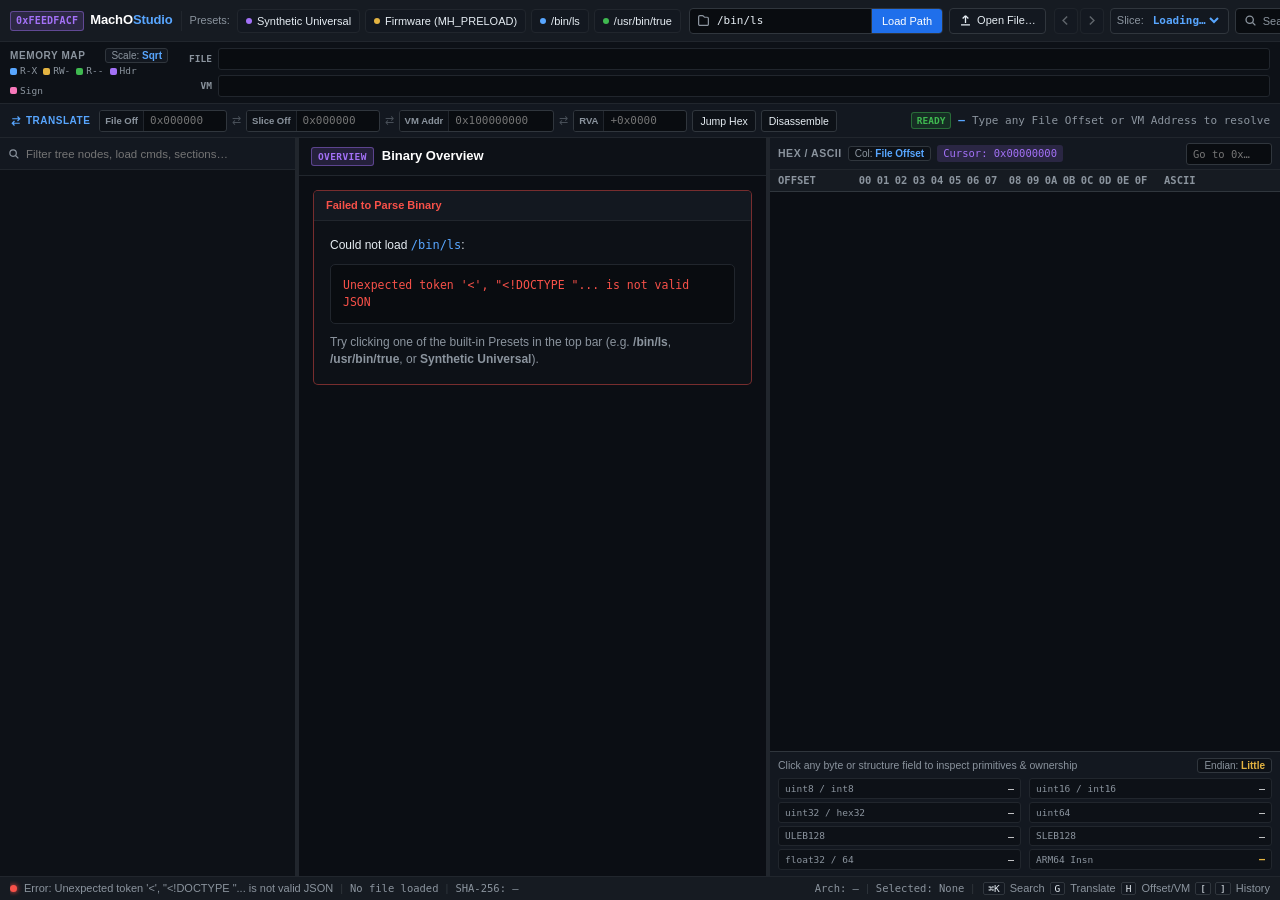
==== static/index.html @ 27b27522 "Initial commit: MachOStudio - Complete Mach-O & Firmware Binary Analysis Suite" ====
<!DOCTYPE html>
<html lang="en" class="dark">
<head>
  <meta charset="UTF-8" />
  <meta name="viewport" content="width=device-width, initial-scale=1.0" />
  <title>MachOStudio — High-Density Mach-O Binary &amp; Firmware Inspector</title>
  <link rel="stylesheet" href="/static/styles.css" />
</head>
<body>
  <!-- Full-window Drag-and-Drop Overlay -->
  <div id="dropzone-overlay" class="dropzone-overlay hidden">
    <div class="dropzone-card">
      <svg class="dropzone-icon" viewBox="0 0 24 24" fill="none" stroke="currentColor" stroke-width="1.75">
        <path d="M21 15v4a2 2 0 0 1-2 2H5a2 2 0 0 1-2-2v-4" />
        <polyline points="17 8 12 3 7 8" />
        <line x1="12" y1="3" x2="12" y2="15" />
      </svg>
      <div class="dropzone-title">Drop Mach-O Binary, Universal Fat Binary, Dylib, or Firmware Image</div>
      <div class="dropzone-subtitle">Supports MH_EXECUTE, MH_DYLIB, MH_BUNDLE, MH_OBJECT, MH_PRELOAD, MH_KEXT_BUNDLE &amp; FAT_MAGIC</div>
    </div>
  </div>

  <!-- Floating Rich Tooltip for Memory Map Ribbon & Bitflags -->
  <div id="global-tooltip" class="global-tooltip hidden" role="tooltip"></div>

  <!-- Global Command Palette & Omni-Search Modal (Cmd+K / /) -->
  <div id="cmdk-modal" class="cmdk-backdrop hidden" role="dialog" aria-modal="true" aria-label="Global Omni-Search">
    <div class="cmdk-dialog">
      <div class="cmdk-header">
        <svg class="cmdk-search-icon" viewBox="0 0 20 20" fill="none" stroke="currentColor" stroke-width="1.8">
          <circle cx="8.5" cy="8.5" r="5.5" />
          <line x1="13" y1="13" x2="18" y2="18" />
        </svg>
        <input
          id="cmdk-input"
          type="text"
          class="cmdk-input"
          placeholder="Search @symbols, &quot;strings, #load_commands, or hex bytes (e.g. cf fa ed fe / 0x100003f60)..."
          autocomplete="off"
          spellcheck="false"
        />
        <span class="kbd-badge">ESC</span>
      </div>
      <div class="cmdk-scopes" id="cmdk-scopes">
        <button class="cmdk-scope-btn active" data-scope="all">All</button>
        <button class="cmdk-scope-btn" data-scope="symbols"><span class="scope-prefix">@</span>Symbols</button>
        <button class="cmdk-scope-btn" data-scope="strings"><span class="scope-prefix">"</span>Strings</button>
        <button class="cmdk-scope-btn" data-scope="structures"><span class="scope-prefix">#</span>Structures &amp; Sections</button>
        <button class="cmdk-scope-btn" data-scope="hex"><span class="scope-prefix">0x</span>Hex Bytes / Address</button>
      </div>
      <div id="cmdk-results" class="cmdk-results">
        <div class="cmdk-empty">Type to search across symbols, strings, load commands, or raw hex bytes...</div>
      </div>
      <div class="cmdk-footer">
        <span><kbd>↑</kbd><kbd>↓</kbd> Navigate</span>
        <span><kbd>↵</kbd> Jump to Target</span>
        <span>Prefix <kbd>@</kbd> Symbol <kbd>"</kbd> String <kbd>#</kbd> Struct <kbd>0x</kbd> Addr/Hex</span>
      </div>
    </div>
  </div>

  <!-- Main Full-Viewport Application Shell -->
  <div class="app-shell">
    <!-- 1. TOP GLOBAL TOOLBAR (42px) -->
    <header class="top-toolbar">
      <div class="brand-cluster">
        <div class="brand-logo" title="MachOStudio Reverse Engineering Suite">
          <span class="brand-hex">0xFEEDFACF</span>
          <span class="brand-name">MachO<span class="brand-accent">Studio</span></span>
        </div>

        <div class="toolbar-divider"></div>

        <!-- Built-In One-Click Presets -->
        <div class="presets-group" id="presets-bar" aria-label="Built-in Sample Binaries">
          <span class="toolbar-label">Presets:</span>
          <!-- Populated dynamically from /api/presets with immediate fallback pills -->
          <button class="preset-pill" data-preset-path="fixtures/synthetic_universal" title="Multi-arch test binary with custom segments, C++/ObjC symbols, chained fixups &amp; entitlements">
            <span class="preset-dot dot-purple"></span>Synthetic Universal
          </button>
          <button class="preset-pill" data-preset-path="fixtures/synthetic_firmware.preload" title="Standalone ARM64 MH_PRELOAD firmware image with LC_UNIXTHREAD &amp; RWX segment">
            <span class="preset-dot dot-amber"></span>Firmware (MH_PRELOAD)
          </button>
          <button class="preset-pill" data-preset-path="/bin/ls" title="macOS Universal system utility (arm64e PAC + x86_64)">
            <span class="preset-dot dot-cyan"></span>/bin/ls
          </button>
          <button class="preset-pill" data-preset-path="/usr/bin/true" title="Minimal macOS Universal Mach-O executable">
            <span class="preset-dot dot-emerald"></span>/usr/bin/true
          </button>
        </div>
      </div>

      <!-- Center Path Input & File Upload -->
      <div class="file-loader-cluster">
        <form id="path-load-form" class="path-input-group" autocomplete="off">
          <svg class="input-icon" viewBox="0 0 16 16" fill="none" stroke="currentColor" stroke-width="1.5">
            <path d="M2 3.5A1.5 1.5 0 0 1 3.5 2h3.172a1.5 1.5 0 0 1 1.06.44l1.122 1.12A1.5 1.5 0 0 0 9.914 4H12.5A1.5 1.5 0 0 1 14 5.5v7a1.5 1.5 0 0 1-1.5 1.5h-9A1.5 1.5 0 0 1 2 12.5v-9Z" />
          </svg>
          <input
            id="path-input"
            type="text"
            class="path-input"
            placeholder="Local macOS path (e.g. /bin/ls, /usr/lib/dyld)..."
            value="/bin/ls"
            spellcheck="false"
          />
          <button type="submit" class="btn-toolbar btn-primary" title="Parse file path on disk">Load Path</button>
        </form>

        <label class="btn-toolbar btn-upload" title="Upload or drag-and-drop any local Mach-O file">
          <svg class="btn-icon" viewBox="0 0 16 16" fill="none" stroke="currentColor" stroke-width="1.6">
            <path d="M8 11V2m0 0L4.5 5.5M8 2l3.5 3.5M2.5 13.5h11" />
          </svg>
          <span>Open File…</span>
          <input id="file-upload-input" type="file" class="sr-only" />
        </label>
      </div>

      <!-- Right Controls: Architecture Slice Switcher, History, Search, Layout Toggle -->
      <div class="toolbar-right-cluster">
        <!-- Navigation Back / Forward -->
        <div class="nav-history-group">
          <button id="btn-nav-back" class="btn-icon-only" title="Navigate Back ( [ )" disabled>
            <svg viewBox="0 0 16 16" fill="none" stroke="currentColor" stroke-width="1.75"><polyline points="10 3 5 8 10 13"/></svg>
          </button>
          <button id="btn-nav-fwd" class="btn-icon-only" title="Navigate Forward ( ] )" disabled>
            <svg viewBox="0 0 16 16" fill="none" stroke="currentColor" stroke-width="1.75"><polyline points="6 3 11 8 6 13"/></svg>
          </button>
        </div>

        <!-- Architecture Slice Switcher -->
        <div class="slice-switcher-wrap" title="Active Architecture Slice (Fat/Universal Binary)">
          <span class="slice-label">Slice:</span>
          <select id="slice-select" class="slice-select" aria-label="Architecture Slice">
            <option value="0">Loading…</option>
          </select>
        </div>

        <!-- Global Search Trigger (Cmd+K) -->
        <button id="btn-open-cmdk" class="btn-cmdk" title="Global Omni-Search (Cmd+K or /)">
          <svg class="btn-icon" viewBox="0 0 16 16" fill="none" stroke="currentColor" stroke-width="1.6">
            <circle cx="7" cy="7" r="4.5" />
            <line x1="10.5" y1="10.5" x2="14" y2="14" />
          </svg>
          <span>Search…</span>
          <kbd class="kbd-badge">⌘K</kbd>
        </button>

        <!-- Hex Dock Split Toggle (Right Split vs Bottom Split) -->
        <button id="btn-toggle-dock" class="btn-toolbar" title="Toggle Hex Pane Dock Position (Right Split vs Bottom Split)">
          <svg id="dock-icon" class="btn-icon" viewBox="0 0 16 16" fill="none" stroke="currentColor" stroke-width="1.5">
            <rect x="1.5" y="2.5" width="13" height="11" rx="1.5" />
            <line x1="9.5" y1="2.5" x2="9.5" y2="13.5" />
          </svg>
          <span id="dock-label">Right Hex</span>
        </button>
      </div>
    </header>

    <!-- 2. DUAL VISUAL MEMORY MAP BAR (64px) -->
    <section class="memory-map-bar" aria-label="Visual Memory Map Ribbon">
      <div class="memmap-controls">
        <div class="memmap-title-row">
          <span class="memmap-heading">MEMORY MAP</span>
          <button id="btn-memmap-scale" class="scale-toggle-btn" title="Toggle between Sqrt Compressed Scale (shows __PAGEZERO without crushing segments) and Linear Scale">
            Scale: <strong id="memmap-scale-label">Sqrt</strong>
          </button>
        </div>
        <div class="memmap-legend">
          <span class="legend-item"><i class="legend-swatch swatch-rx"></i>R-X</span>
          <span class="legend-item"><i class="legend-swatch swatch-rw"></i>RW-</span>
          <span class="legend-item"><i class="legend-swatch swatch-ro"></i>R--</span>
          <span class="legend-item"><i class="legend-swatch swatch-hdr"></i>Hdr</span>
          <span class="legend-item"><i class="legend-swatch swatch-cs"></i>Sign</span>
        </div>
      </div>

      <div class="memmap-tracks-container" id="memmap-tracks-container">
        <!-- Track 1: Physical File Offset Layout -->
        <div class="memmap-track-row">
          <div class="memmap-track-label" title="Physical File Layout on Disk (0x0 .. file_size)">FILE</div>
          <div class="memmap-track" id="memmap-file-track"></div>
        </div>
        <!-- Track 2: Virtual Memory Address Layout -->
        <div class="memmap-track-row">
          <div class="memmap-track-label" title="Mapped Virtual Address Space (vmaddr .. vmaddr+vmsize)">VM</div>
          <div class="memmap-track" id="memmap-vm-track"></div>
        </div>
        <!-- Synchronized Playhead Cursor Marker -->
        <div id="memmap-playhead-file" class="memmap-playhead hidden"></div>
        <div id="memmap-playhead-vm" class="memmap-playhead hidden"></div>
      </div>
    </section>

    <!-- 3. REAL-TIME ADDRESS / OFFSET CONVERTER & BREADCRUMB BAR (34px) -->
    <section class="converter-bar" aria-label="Real-Time Address &amp; Offset Converter">
      <div class="converter-inputs-cluster">
        <span class="converter-title" title="Bidirectional O(log N) Interval Translator (Hotkey: G)">
          <svg class="converter-icon" viewBox="0 0 16 16" fill="none" stroke="currentColor" stroke-width="1.6">
            <path d="M3 5h10M10 2l3 3-3 3M13 11H3m3-3-3 3 3 3" />
          </svg>
          TRANSLATE
        </span>

        <label class="conv-field">
          <span class="conv-tag">File Off</span>
          <input id="conv-abs-input" type="text" class="conv-input" placeholder="0x000000" spellcheck="false" />
        </label>

        <span class="conv-arrow">⇄</span>

        <label class="conv-field">
          <span class="conv-tag">Slice Off</span>
          <input id="conv-slice-input" type="text" class="conv-input" placeholder="0x000000" spellcheck="false" />
        </label>

        <span class="conv-arrow">⇄</span>

        <label class="conv-field">
          <span class="conv-tag">VM Addr</span>
          <input id="conv-vm-input" type="text" class="conv-input conv-input-wide" placeholder="0x100000000" spellcheck="false" />
        </label>

        <span class="conv-arrow">⇄</span>

        <label class="conv-field">
          <span class="conv-tag">RVA</span>
          <input id="conv-rva-input" type="text" class="conv-input" placeholder="+0x0000" spellcheck="false" readonly />
        </label>

        <button id="btn-conv-jump-hex" class="btn-conv-action" title="Center Hex View on this Offset">Jump Hex</button>
        <button id="btn-conv-disasm" class="btn-conv-action" title="Disassemble at this VM Address">Disassemble</button>
      </div>

      <!-- Resolved Context Pill (Segment, Section, Nearest Symbol) -->
      <div class="converter-resolution" id="converter-resolution">
        <span class="res-status-badge status-mapped" id="conv-status-badge">READY</span>
        <span class="res-segment" id="conv-seg-pill">—</span>
        <span class="res-symbol" id="conv-sym-pill">Type any File Offset or VM Address to resolve</span>
      </div>
    </section>

    <!-- 4. MAIN 3-PANE WORKSPACE (Sidebar + Center Inspector + Docked Hex/ASCII Pane) -->
    <main id="workspace-main" class="workspace-main dock-right">
      <!-- 4A. LEFT SIDEBAR: HIERARCHICAL TREE NAVIGATOR -->
      <aside id="left-sidebar" class="left-sidebar">
        <div class="sidebar-search-bar">
          <svg class="sidebar-filter-icon" viewBox="0 0 16 16" fill="none" stroke="currentColor" stroke-width="1.6">
            <circle cx="6.8" cy="6.8" r="4.3" />
            <line x1="10" y1="10" x2="13.8" y2="13.8" />
          </svg>
          <input
            id="tree-filter-input"
            type="text"
            class="tree-filter-input"
            placeholder="Filter tree nodes, load cmds, sections…"
            spellcheck="false"
          />
          <button id="btn-tree-clear" class="tree-clear-btn hidden" title="Clear filter">×</button>
        </div>

        <div id="structure-tree" class="structure-tree" role="tree" aria-label="Mach-O Binary Structure Tree">
          <!-- Populated dynamically by app.js -->
        </div>
      </aside>

      <!-- Draggable Resizer 1 (Sidebar <-> Center Inspector) -->
      <div id="resizer-left" class="pane-resizer resizer-vertical" title="Drag to resize Structure Tree"></div>

      <!-- 4B. CENTER CONTEXT-SENSITIVE INSPECTOR PANE -->
      <section id="center-inspector" class="center-inspector" aria-label="Structure &amp; Artifact Inspector">
        <!-- Context Header Bar -->
        <div class="inspector-header">
          <div class="inspector-title-group">
            <span id="inspector-category-badge" class="inspector-badge badge-purple">OVERVIEW</span>
            <h1 id="inspector-title" class="inspector-title">Binary Overview</h1>
            <span id="inspector-subtitle" class="inspector-subtitle"></span>
          </div>

          <div class="inspector-meta-pills" id="inspector-meta-pills">
            <!-- Dynamic offset / VMAddr / size pills + Jump to Hex button -->
          </div>
        </div>

        <!-- Inspector Sub-View Container -->
        <div id="inspector-body" class="inspector-body">
          <!-- Dynamically renders Overview, Structure Field Table, Virtualized Symbols, Strings, Disassembly, Code Signature, Security Audit -->
        </div>
      </section>

      <!-- Draggable Resizer 2 (Center Inspector <-> Hex Pane) -->
      <div id="resizer-hex" class="pane-resizer resizer-vertical" title="Drag to resize Hex &amp; ASCII Pane"></div>

      <!-- 4C. SYNCHRONIZED VIRTUALIZED HEX & ASCII PANE + LIVE BYTE DECODER -->
      <aside id="hex-pane" class="hex-pane" aria-label="Synchronized Hex &amp; ASCII View">
        <!-- Hex Pane Toolbar -->
        <div class="hex-toolbar">
          <div class="hex-toolbar-left">
            <span class="hex-pane-title">HEX / ASCII</span>
            <button id="btn-hex-addr-mode" class="hex-mode-btn" title="Toggle Offset Column between File Offset and Virtual Memory Address (Hotkey: H)">
              Col: <strong id="hex-addr-mode-label">File Offset</strong>
            </button>
            <span id="hex-selection-pill" class="hex-selection-pill">Cursor: 0x00000000</span>
          </div>

          <div class="hex-toolbar-right">
            <form id="hex-goto-form" class="hex-goto-form">
              <input
                id="hex-goto-input"
                type="text"
                class="hex-goto-input"
                placeholder="Go to 0x…"
                spellcheck="false"
              />
            </form>
          </div>
        </div>

        <!-- Sticky Column Header for 16-Byte Grid -->
        <div class="hex-grid-header">
          <span class="hex-col-offset" id="hex-col-offset-title">OFFSET</span>
          <span class="hex-col-bytes">
            <span>00</span><span>01</span><span>02</span><span>03</span><span>04</span><span>05</span><span>06</span><span>07</span>
            <span class="byte-gap">08</span><span>09</span><span>0A</span><span>0B</span><span>0C</span><span>0D</span><span>0E</span><span>0F</span>
          </span>
          <span class="hex-col-ascii">ASCII</span>
        </div>

        <!-- Virtualized Scroll Viewport -->
        <div id="hex-viewport" class="hex-viewport" tabindex="0">
          <div id="hex-phantom" class="hex-phantom"></div>
          <div id="hex-rows-container" class="hex-rows-container"></div>
        </div>

        <!-- Live Byte Inspector / Data Decoder Footer Card -->
        <div class="byte-decoder-card" id="byte-decoder-card">
          <div class="decoder-header">
            <div class="decoder-breadcrumbs" id="decoder-breadcrumbs">
              <span class="crumb-empty">Click any byte or structure field to inspect primitives &amp; ownership</span>
            </div>
            <button id="btn-decoder-endian" class="endian-toggle-btn" title="Toggle Little-Endian / Big-Endian Data Decoding">
              Endian: <strong id="decoder-endian-label">Little</strong>
            </button>
          </div>

          <div class="decoder-grid" id="decoder-grid">
            <div class="dec-cell"><span class="dec-k">uint8 / int8</span><span class="dec-v" id="dec-u8">—</span></div>
            <div class="dec-cell"><span class="dec-k">uint16 / int16</span><span class="dec-v" id="dec-u16">—</span></div>
            <div class="dec-cell"><span class="dec-k">uint32 / hex32</span><span class="dec-v" id="dec-u32">—</span></div>
            <div class="dec-cell"><span class="dec-k">uint64</span><span class="dec-v" id="dec-u64">—</span></div>
            <div class="dec-cell"><span class="dec-k">ULEB128</span><span class="dec-v" id="dec-uleb">—</span></div>
            <div class="dec-cell"><span class="dec-k">SLEB128</span><span class="dec-v" id="dec-sleb">—</span></div>
            <div class="dec-cell"><span class="dec-k">float32 / 64</span><span class="dec-v" id="dec-float">—</span></div>
            <div class="dec-cell"><span class="dec-k">ARM64 Insn</span><span class="dec-v dec-insn" id="dec-insn">—</span></div>
          </div>
        </div>
      </aside>
    </main>

    <!-- 5. BOTTOM STATUS BAR (24px) -->
    <footer class="status-bar">
      <div class="status-left">
        <span class="status-indicator" id="status-dot"></span>
        <span id="status-text">Initializing MachOStudio…</span>
        <span class="status-sep">|</span>
        <span id="status-file" class="status-mono">No file loaded</span>
        <span class="status-sep">|</span>
        <span id="status-hash" class="status-mono" title="SHA-256 Digest">SHA-256: —</span>
      </div>
      <div class="status-right">
        <span id="status-arch" class="status-mono">Arch: —</span>
        <span class="status-sep">|</span>
        <span id="status-span" class="status-mono">Selected: None</span>
        <span class="status-sep">|</span>
        <span class="status-shortcuts"><kbd>⌘K</kbd> Search <kbd>G</kbd> Translate <kbd>H</kbd> Offset/VM <kbd>[</kbd><kbd>]</kbd> History</span>
      </div>
    </footer>
  </div>

  <script src="/static/app.js"></script>
</body>
</html>
---- static/styles.css ----
/* ==========================================================================
   MachOStudio — High-Density Reverse Engineering & Binary Analysis Theme
   Inspired by MachOView, ImHex, Binary Ninja, and Xcode Instruments
   ========================================================================== */

:root {
  /* Core Surfaces */
  --bg-canvas: #0b0e14;
  --bg-panel: #0d1117;
  --bg-elevated: #131820;
  --bg-header: #161b22;
  --bg-hover: #1c2430;
  --bg-selected: #1f324d;
  --bg-input: #090c10;

  /* Borders & Dividers */
  --border-subtle: #21262d;
  --border-default: #30363d;
  --border-focus: #388bfd;

  /* Typography Colors */
  --text-primary: #e6edf3;
  --text-secondary: #8b949e;
  --text-muted: #484f58;
  --text-bright: #ffffff;

  /* Semantic Permission & Artifact Colors */
  --rx-fg: #58a6ff;
  --rx-bg: rgba(56, 139, 253, 0.16);
  --rx-border: rgba(88, 166, 255, 0.45);

  --rw-fg: #e3b341;
  --rw-bg: rgba(210, 153, 34, 0.16);
  --rw-border: rgba(227, 179, 65, 0.45);

  --ro-fg: #3fb950;
  --ro-bg: rgba(46, 160, 67, 0.16);
  --ro-border: rgba(63, 185, 80, 0.45);

  --hdr-fg: #a371f7;
  --hdr-bg: rgba(163, 113, 247, 0.16);
  --hdr-border: rgba(163, 113, 247, 0.45);

  --cs-fg: #f778ba;
  --cs-bg: rgba(247, 120, 186, 0.16);
  --cs-border: rgba(247, 120, 186, 0.45);

  --danger-fg: #f85149;
  --danger-bg: rgba(248, 81, 73, 0.16);
  --danger-border: rgba(248, 81, 73, 0.45);

  --pagezero-bg: repeating-linear-gradient(
    -45deg,
    rgba(72, 79, 88, 0.18),
    rgba(72, 79, 88, 0.18) 5px,
    rgba(22, 27, 34, 0.35) 5px,
    rgba(22, 27, 34, 0.35) 10px
  );

  /* Fonts */
  --font-sans: -apple-system, BlinkMacSystemFont, "SF Pro Text", "Inter", "Segoe UI", Roboto, sans-serif;
  --font-mono: "SF Mono", "JetBrains Mono", "Fira Code", "Menlo", "Monaco", "Consolas", monospace;

  /* Layout Dimensions */
  --sidebar-width: 295px;
  --hex-pane-width: 510px;
  --hex-pane-height: 290px;
}

* {
  box-sizing: border-box;
  margin: 0;
  padding: 0;
}

html,
body {
  width: 100vw;
  height: 100vh;
  overflow: hidden;
  background-color: var(--bg-canvas);
  color: var(--text-primary);
  font-family: var(--font-sans);
  font-size: 12px;
  line-height: 1.4;
  -webkit-font-smoothing: antialiased;
  user-select: none;
}

/* Allow text selection inside tables, code, and inputs */
input,
textarea,
code,
pre,
.selectable,
.struct-table td,
.virt-row,
.hex-rows-container,
.disasm-table td {
  user-select: text;
}

.hidden {
  display: none !important;
}

.sr-only {
  position: absolute;
  width: 1px;
  height: 1px;
  padding: 0;
  margin: -1px;
  overflow: hidden;
  clip: rect(0, 0, 0, 0);
  border: 0;
}

/* Custom Crisp Scrollbars */
::-webkit-scrollbar {
  width: 8px;
  height: 8px;
}
::-webkit-scrollbar-track {
  background: var(--bg-canvas);
}
::-webkit-scrollbar-thumb {
  background: #28303b;
  border-radius: 4px;
  border: 1px solid var(--bg-canvas);
}
::-webkit-scrollbar-thumb:hover {
  background: #3b4656;
}

/* ==========================================================================
   Main Full-Viewport App Shell
   ========================================================================== */
.app-shell {
  display: flex;
  flex-direction: column;
  width: 100vw;
  height: 100vh;
  overflow: hidden;
}

/* ==========================================================================
   1. Top Global Toolbar (42px)
   ========================================================================== */
.top-toolbar {
  height: 42px;
  min-height: 42px;
  background: var(--bg-header);
  border-bottom: 1px solid var(--border-subtle);
  display: flex;
  align-items: center;
  justify-content: space-between;
  padding: 0 10px;
  gap: 8px;
}

.brand-cluster {
  display: flex;
  align-items: center;
  gap: 8px;
  flex-shrink: 0;
}

.brand-logo {
  display: flex;
  align-items: center;
  gap: 6px;
}

.brand-hex {
  font-family: var(--font-mono);
  font-size: 10px;
  font-weight: 700;
  padding: 2px 5px;
  border-radius: 3px;
  background: var(--hdr-bg);
  color: var(--hdr-fg);
  border: 1px solid var(--hdr-border);
  letter-spacing: 0.02em;
}

.brand-name {
  font-size: 13px;
  font-weight: 700;
  letter-spacing: -0.01em;
  color: var(--text-bright);
}

.brand-accent {
  color: var(--rx-fg);
}

.toolbar-divider {
  width: 1px;
  height: 20px;
  background: var(--border-subtle);
}

.presets-group {
  display: flex;
  align-items: center;
  gap: 5px;
}

.toolbar-label {
  font-size: 11px;
  color: var(--text-secondary);
  font-weight: 500;
  margin-right: 2px;
}

.preset-pill {
  display: inline-flex;
  align-items: center;
  gap: 5px;
  height: 24px;
  padding: 0 8px;
  border-radius: 4px;
  background: var(--bg-elevated);
  border: 1px solid var(--border-subtle);
  color: var(--text-primary);
  font-family: var(--font-sans);
  font-size: 11px;
  font-weight: 500;
  cursor: pointer;
  transition: all 0.12s ease;
  white-space: nowrap;
}

.preset-pill:hover {
  background: var(--bg-hover);
  border-color: var(--border-default);
}

.preset-pill.active {
  background: var(--bg-selected);
  border-color: var(--border-focus);
  color: var(--text-bright);
}

.preset-dot {
  width: 6px;
  height: 6px;
  border-radius: 50%;
}
.dot-purple { background: var(--hdr-fg); }
.dot-amber  { background: var(--rw-fg); }
.dot-cyan   { background: var(--rx-fg); }
.dot-emerald{ background: var(--ro-fg); }

/* Center File Loader Cluster */
.file-loader-cluster {
  display: flex;
  align-items: center;
  gap: 6px;
  flex: 1;
  max-width: 440px;
}

.path-input-group {
  display: flex;
  align-items: center;
  flex: 1;
  height: 26px;
  background: var(--bg-input);
  border: 1px solid var(--border-default);
  border-radius: 4px;
  padding-left: 7px;
  overflow: hidden;
}

.path-input-group:focus-within {
  border-color: var(--border-focus);
  box-shadow: 0 0 0 1px rgba(56, 139, 253, 0.25);
}

.input-icon {
  width: 13px;
  height: 13px;
  color: var(--text-secondary);
  flex-shrink: 0;
}

.path-input {
  flex: 1;
  background: transparent;
  border: none;
  outline: none;
  color: var(--text-primary);
  font-family: var(--font-mono);
  font-size: 11px;
  padding: 0 7px;
  min-width: 100px;
}

.btn-toolbar {
  display: inline-flex;
  align-items: center;
  gap: 5px;
  height: 26px;
  padding: 0 9px;
  background: var(--bg-elevated);
  border: 1px solid var(--border-default);
  border-radius: 4px;
  color: var(--text-primary);
  font-size: 11px;
  font-weight: 500;
  cursor: pointer;
  white-space: nowrap;
  transition: background 0.12s, border-color 0.12s;
}

.btn-toolbar:hover {
  background: var(--bg-hover);
  border-color: #485260;
}

.btn-primary {
  background: #1f6feb;
  border: none;
  border-left: 1px solid var(--border-default);
  border-radius: 0;
  color: #ffffff;
  height: 100%;
  padding: 0 10px;
}

.btn-primary:hover {
  background: #388bfd;
}

.btn-icon {
  width: 13px;
  height: 13px;
}

/* Right Cluster */
.toolbar-right-cluster {
  display: flex;
  align-items: center;
  gap: 6px;
  flex-shrink: 0;
}

.nav-history-group {
  display: flex;
  align-items: center;
  gap: 2px;
}

.btn-icon-only {
  width: 24px;
  height: 26px;
  display: inline-flex;
  align-items: center;
  justify-content: center;
  background: var(--bg-elevated);
  border: 1px solid var(--border-default);
  border-radius: 4px;
  color: var(--text-primary);
  cursor: pointer;
}
.btn-icon-only svg {
  width: 13px;
  height: 13px;
}
.btn-icon-only:disabled {
  opacity: 0.35;
  cursor: default;
}
.btn-icon-only:not(:disabled):hover {
  background: var(--bg-hover);
}

.slice-switcher-wrap {
  display: flex;
  align-items: center;
  gap: 5px;
  background: var(--bg-elevated);
  border: 1px solid var(--border-default);
  border-radius: 4px;
  height: 26px;
  padding: 0 6px;
}

.slice-label {
  font-size: 11px;
  color: var(--text-secondary);
}

.slice-select {
  background: transparent;
  border: none;
  outline: none;
  color: var(--rx-fg);
  font-family: var(--font-mono);
  font-size: 11px;
  font-weight: 600;
  cursor: pointer;
}
.slice-select option {
  background: var(--bg-elevated);
  color: var(--text-primary);
}

.btn-cmdk {
  display: inline-flex;
  align-items: center;
  gap: 6px;
  height: 26px;
  padding: 0 8px;
  background: var(--bg-input);
  border: 1px solid var(--border-default);
  border-radius: 4px;
  color: var(--text-secondary);
  font-size: 11px;
  cursor: pointer;
}
.btn-cmdk:hover {
  border-color: var(--border-focus);
  color: var(--text-primary);
}

.kbd-badge {
  font-family: var(--font-mono);
  font-size: 10px;
  padding: 1px 4px;
  background: var(--bg-elevated);
  border: 1px solid var(--border-default);
  border-radius: 3px;
  color: var(--text-secondary);
}

/* ==========================================================================
   2. Dual Visual Memory Map Bar (64px)
   ========================================================================== */
.memory-map-bar {
  height: 62px;
  min-height: 62px;
  background: var(--bg-panel);
  border-bottom: 1px solid var(--border-subtle);
  display: flex;
  align-items: center;
  padding: 4px 10px;
  gap: 12px;
}

.memmap-controls {
  width: 158px;
  flex-shrink: 0;
  display: flex;
  flex-direction: column;
  justify-content: space-between;
  height: 100%;
  padding: 2px 0;
}

.memmap-title-row {
  display: flex;
  align-items: center;
  justify-content: space-between;
}

.memmap-heading {
  font-size: 10px;
  font-weight: 700;
  letter-spacing: 0.06em;
  color: var(--text-secondary);
}

.scale-toggle-btn {
  background: var(--bg-elevated);
  border: 1px solid var(--border-default);
  border-radius: 3px;
  color: var(--text-secondary);
  font-size: 10px;
  padding: 1px 5px;
  cursor: pointer;
}
.scale-toggle-btn strong {
  color: var(--rx-fg);
}
.scale-toggle-btn:hover {
  border-color: var(--border-focus);
}

.memmap-legend {
  display: flex;
  align-items: center;
  gap: 6px;
  flex-wrap: wrap;
}

.legend-item {
  display: inline-flex;
  align-items: center;
  gap: 3px;
  font-family: var(--font-mono);
  font-size: 9.5px;
  color: var(--text-secondary);
}

.legend-swatch {
  width: 7px;
  height: 7px;
  border-radius: 2px;
  display: inline-block;
}
.swatch-rx  { background: var(--rx-fg); }
.swatch-rw  { background: var(--rw-fg); }
.swatch-ro  { background: var(--ro-fg); }
.swatch-hdr { background: var(--hdr-fg); }
.swatch-cs  { background: var(--cs-fg); }

.memmap-tracks-container {
  flex: 1;
  height: 100%;
  display: flex;
  flex-direction: column;
  justify-content: center;
  gap: 4px;
  position: relative;
}

.memmap-track-row {
  display: flex;
  align-items: center;
  height: 23px;
  gap: 6px;
}

.memmap-track-label {
  width: 32px;
  font-family: var(--font-mono);
  font-size: 9.5px;
  font-weight: 700;
  color: var(--text-secondary);
  text-align: right;
  flex-shrink: 0;
}

.memmap-track {
  flex: 1;
  height: 22px;
  background: var(--bg-input);
  border: 1px solid var(--border-subtle);
  border-radius: 3px;
  display: flex;
  overflow: hidden;
  position: relative;
}

.memmap-block {
  height: 100%;
  display: flex;
  align-items: center;
  justify-content: center;
  overflow: hidden;
  padding: 0 4px;
  border-right: 1px solid rgba(11, 14, 20, 0.7);
  font-family: var(--font-mono);
  font-size: 10px;
  font-weight: 600;
  white-space: nowrap;
  text-overflow: ellipsis;
  cursor: pointer;
  transition: filter 0.1s ease, box-shadow 0.1s ease;
  position: relative;
}

.memmap-block:hover {
  filter: brightness(1.3);
  z-index: 2;
}

.memmap-block.active-block {
  box-shadow: inset 0 0 0 1.5px #ffffff;
  z-index: 3;
}

.memmap-block.prot-rx {
  background: var(--rx-bg);
  color: var(--rx-fg);
  border-top: 2px solid var(--rx-fg);
}
.memmap-block.prot-rw {
  background: var(--rw-bg);
  color: var(--rw-fg);
  border-top: 2px solid var(--rw-fg);
}
.memmap-block.prot-ro {
  background: var(--ro-bg);
  color: var(--ro-fg);
  border-top: 2px solid var(--ro-fg);
}
.memmap-block.prot-rwx {
  background: var(--danger-bg);
  color: var(--danger-fg);
  border-top: 2px solid var(--danger-fg);
}
.memmap-block.prot-hdr {
  background: var(--hdr-bg);
  color: var(--hdr-fg);
  border-top: 2px solid var(--hdr-fg);
}
.memmap-block.prot-cs {
  background: var(--cs-bg);
  color: var(--cs-fg);
  border-top: 2px solid var(--cs-fg);
}
.memmap-block.prot-pagezero {
  background: var(--pagezero-bg);
  color: var(--text-secondary);
  border-top: 2px dashed var(--text-muted);
}

.memmap-playhead {
  position: absolute;
  width: 2px;
  height: 24px;
  background: #ffffff;
  box-shadow: 0 0 6px #58a6ff, 0 0 2px #ffffff;
  pointer-events: none;
  z-index: 10;
  transition: left 0.08s ease-out;
}
#memmap-playhead-file {
  top: 2px;
}
#memmap-playhead-vm {
  bottom: 2px;
}

/* ==========================================================================
   3. Real-Time Address / Offset Converter Bar (34px)
   ========================================================================== */
.converter-bar {
  height: 34px;
  min-height: 34px;
  background: var(--bg-elevated);
  border-bottom: 1px solid var(--border-subtle);
  display: flex;
  align-items: center;
  justify-content: space-between;
  padding: 0 10px;
  gap: 10px;
}

.converter-inputs-cluster {
  display: flex;
  align-items: center;
  gap: 5px;
  flex-shrink: 0;
}

.converter-title {
  display: inline-flex;
  align-items: center;
  gap: 4px;
  font-size: 10px;
  font-weight: 700;
  letter-spacing: 0.05em;
  color: var(--rx-fg);
  margin-right: 4px;
}

.converter-icon {
  width: 12px;
  height: 12px;
}

.conv-field {
  display: inline-flex;
  align-items: center;
  height: 22px;
  background: var(--bg-input);
  border: 1px solid var(--border-default);
  border-radius: 3px;
  overflow: hidden;
}

.conv-field:focus-within {
  border-color: var(--border-focus);
}

.conv-tag {
  font-size: 9.5px;
  font-weight: 600;
  color: var(--text-secondary);
  background: var(--bg-panel);
  padding: 0 5px;
  height: 100%;
  display: inline-flex;
  align-items: center;
  border-right: 1px solid var(--border-subtle);
}

.conv-input {
  width: 82px;
  background: transparent;
  border: none;
  outline: none;
  color: var(--text-primary);
  font-family: var(--font-mono);
  font-size: 11px;
  padding: 0 6px;
  font-variant-numeric: tabular-nums;
}

.conv-input-wide {
  width: 104px;
}

.conv-arrow {
  color: var(--text-muted);
  font-size: 11px;
}

.btn-conv-action {
  height: 22px;
  padding: 0 7px;
  background: var(--bg-panel);
  border: 1px solid var(--border-default);
  border-radius: 3px;
  color: var(--text-primary);
  font-size: 10.5px;
  font-weight: 500;
  cursor: pointer;
}
.btn-conv-action:hover {
  background: var(--bg-hover);
  border-color: var(--rx-fg);
  color: var(--rx-fg);
}

.converter-resolution {
  display: flex;
  align-items: center;
  gap: 7px;
  overflow: hidden;
  white-space: nowrap;
  font-family: var(--font-mono);
  font-size: 11px;
}

.res-status-badge {
  font-size: 9.5px;
  font-weight: 700;
  padding: 1px 5px;
  border-radius: 3px;
}
.status-mapped {
  background: var(--ro-bg);
  color: var(--ro-fg);
  border: 1px solid var(--ro-border);
}
.status-unmapped {
  background: var(--rw-bg);
  color: var(--rw-fg);
  border: 1px solid var(--rw-border);
}

.res-segment {
  color: var(--rx-fg);
  font-weight: 600;
}

.res-symbol {
  color: var(--text-secondary);
  text-overflow: ellipsis;
  overflow: hidden;
}

/* ==========================================================================
   4. Main 3-Pane Workspace (Left Tree + Center Inspector + Docked Hex Pane)
   ========================================================================== */
.workspace-main {
  flex: 1;
  display: flex;
  overflow: hidden;
  position: relative;
}

/* Right Split vs Bottom Split Modes */
.workspace-main.dock-right {
  flex-direction: row;
}

.workspace-main.dock-bottom {
  display: grid;
  grid-template-columns: var(--sidebar-width) 4px 1fr;
  grid-template-rows: 1fr 4px var(--hex-pane-height);
}
.workspace-main.dock-bottom .left-sidebar {
  grid-column: 1;
  grid-row: 1 / 4;
  width: 100% !important;
}
.workspace-main.dock-bottom #resizer-left {
  grid-column: 2;
  grid-row: 1 / 4;
}
.workspace-main.dock-bottom .center-inspector {
  grid-column: 3;
  grid-row: 1;
}
.workspace-main.dock-bottom #resizer-hex {
  grid-column: 3;
  grid-row: 2;
  cursor: row-resize;
  width: 100%;
  height: 4px;
}
.workspace-main.dock-bottom .hex-pane {
  grid-column: 3;
  grid-row: 3;
  width: 100% !important;
  height: 100% !important;
}

.pane-resizer {
  background: var(--border-subtle);
  flex-shrink: 0;
  transition: background 0.15s;
  z-index: 5;
}
.pane-resizer:hover,
.pane-resizer.dragging {
  background: var(--border-focus);
}
.resizer-vertical {
  width: 4px;
  cursor: col-resize;
}

/* ==========================================================================
   4A. Left Sidebar: Hierarchical Tree Navigator
   ========================================================================== */
.left-sidebar {
  width: var(--sidebar-width);
  min-width: 210px;
  max-width: 480px;
  background: var(--bg-panel);
  display: flex;
  flex-direction: column;
  overflow: hidden;
  flex-shrink: 0;
}

.sidebar-search-bar {
  height: 32px;
  min-height: 32px;
  display: flex;
  align-items: center;
  padding: 0 8px;
  border-bottom: 1px solid var(--border-subtle);
  background: var(--bg-elevated);
  gap: 6px;
}

.sidebar-filter-icon {
  width: 12px;
  height: 12px;
  color: var(--text-secondary);
  flex-shrink: 0;
}

.tree-filter-input {
  flex: 1;
  background: transparent;
  border: none;
  outline: none;
  color: var(--text-primary);
  font-size: 11.5px;
}

.tree-clear-btn {
  background: transparent;
  border: none;
  color: var(--text-secondary);
  cursor: pointer;
  font-size: 14px;
}

.structure-tree {
  flex: 1;
  overflow-y: auto;
  overflow-x: hidden;
  padding: 4px 0;
}

.tree-node-row {
  display: flex;
  align-items: center;
  height: 24px;
  padding-right: 8px;
  cursor: pointer;
  font-size: 11.5px;
  color: var(--text-primary);
  border-left: 2px solid transparent;
  white-space: nowrap;
  overflow: hidden;
}

.tree-node-row:hover {
  background: var(--bg-hover);
}

.tree-node-row.selected {
  background: var(--bg-selected);
  border-left-color: var(--border-focus);
  color: var(--text-bright);
  font-weight: 500;
}

.tree-twisty {
  width: 16px;
  height: 16px;
  display: inline-flex;
  align-items: center;
  justify-content: center;
  color: var(--text-secondary);
  font-size: 9px;
  flex-shrink: 0;
  transition: transform 0.12s ease;
}
.tree-twisty.expanded {
  transform: rotate(90deg);
}
.tree-twisty.leaf {
  visibility: hidden;
}

.tree-icon {
  width: 14px;
  height: 14px;
  margin-right: 6px;
  flex-shrink: 0;
  display: inline-flex;
  align-items: center;
  justify-content: center;
  font-family: var(--font-mono);
  font-size: 9.5px;
  font-weight: 700;
  border-radius: 3px;
}

.tree-label {
  flex: 1;
  overflow: hidden;
  text-overflow: ellipsis;
}

.tree-sub {
  font-family: var(--font-mono);
  font-size: 10px;
  color: var(--text-secondary);
  margin-left: 6px;
}

.tree-badge {
  font-family: var(--font-mono);
  font-size: 9.5px;
  padding: 0 5px;
  border-radius: 8px;
  background: var(--bg-elevated);
  border: 1px solid var(--border-subtle);
  color: var(--text-secondary);
  margin-left: 5px;
}

.prot-pill {
  font-family: var(--font-mono);
  font-size: 9.5px;
  font-weight: 700;
  padding: 0 4px;
  border-radius: 3px;
  margin-left: 5px;
}
.prot-pill.rx  { background: var(--rx-bg); color: var(--rx-fg); }
.prot-pill.rw  { background: var(--rw-bg); color: var(--rw-fg); }
.prot-pill.ro  { background: var(--ro-bg); color: var(--ro-fg); }
.prot-pill.rwx { background: var(--danger-bg); color: var(--danger-fg); }
.prot-pill.nil { background: var(--bg-elevated); color: var(--text-muted); }

/* ==========================================================================
   4B. Center Context-Sensitive Inspector Pane
   ========================================================================== */
.center-inspector {
  flex: 1;
  min-width: 340px;
  background: var(--bg-canvas);
  display: flex;
  flex-direction: column;
  overflow: hidden;
}

.inspector-header {
  min-height: 38px;
  background: var(--bg-panel);
  border-bottom: 1px solid var(--border-subtle);
  display: flex;
  align-items: center;
  justify-content: space-between;
  padding: 4px 12px;
  gap: 8px;
  flex-wrap: wrap;
}

.inspector-title-group {
  display: flex;
  align-items: center;
  gap: 8px;
  min-width: 0;
}

.inspector-badge {
  font-family: var(--font-mono);
  font-size: 9.5px;
  font-weight: 700;
  padding: 2px 6px;
  border-radius: 3px;
  letter-spacing: 0.04em;
  text-transform: uppercase;
  flex-shrink: 0;
}
.badge-purple  { background: var(--hdr-bg); color: var(--hdr-fg); border: 1px solid var(--hdr-border); }
.badge-cyan    { background: var(--rx-bg);  color: var(--rx-fg);  border: 1px solid var(--rx-border); }
.badge-amber   { background: var(--rw-bg);  color: var(--rw-fg);  border: 1px solid var(--rw-border); }
.badge-emerald { background: var(--ro-bg);  color: var(--ro-fg);  border: 1px solid var(--ro-border); }
.badge-pink    { background: var(--cs-bg);  color: var(--cs-fg);  border: 1px solid var(--cs-border); }
.badge-danger  { background: var(--danger-bg); color: var(--danger-fg); border: 1px solid var(--danger-border); }

.inspector-title {
  font-size: 13px;
  font-weight: 600;
  color: var(--text-bright);
  white-space: nowrap;
  overflow: hidden;
  text-overflow: ellipsis;
}

.inspector-subtitle {
  font-family: var(--font-mono);
  font-size: 11px;
  color: var(--text-secondary);
  white-space: nowrap;
}

.inspector-meta-pills {
  display: flex;
  align-items: center;
  gap: 6px;
  flex-shrink: 0;
}

.meta-pill {
  font-family: var(--font-mono);
  font-size: 10.5px;
  padding: 2px 7px;
  background: var(--bg-elevated);
  border: 1px solid var(--border-subtle);
  border-radius: 3px;
  color: var(--text-secondary);
}
.meta-pill strong {
  color: var(--text-primary);
}

.inspector-body {
  flex: 1;
  overflow-y: auto;
  overflow-x: hidden;
  display: flex;
  flex-direction: column;
}

/* ==========================================================================
   Inspector View 1: Binary Overview Dashboard
   ========================================================================== */
.overview-container {
  padding: 14px;
  display: flex;
  flex-direction: column;
  gap: 14px;
}

.kpi-cards-grid {
  display: grid;
  grid-template-columns: repeat(auto-fit, minmax(175px, 1fr));
  gap: 10px;
}

.kpi-card {
  background: var(--bg-panel);
  border: 1px solid var(--border-subtle);
  border-radius: 5px;
  padding: 10px 12px;
  display: flex;
  flex-direction: column;
  gap: 4px;
}

.kpi-label {
  font-size: 10px;
  font-weight: 600;
  text-transform: uppercase;
  letter-spacing: 0.05em;
  color: var(--text-secondary);
}

.kpi-value {
  font-family: var(--font-mono);
  font-size: 14px;
  font-weight: 700;
  color: var(--text-bright);
  word-break: break-all;
}

.kpi-sub {
  font-size: 11px;
  color: var(--text-secondary);
}

.overview-two-col {
  display: grid;
  grid-template-columns: repeat(auto-fit, minmax(300px, 1fr));
  gap: 12px;
}

.panel-card {
  background: var(--bg-panel);
  border: 1px solid var(--border-subtle);
  border-radius: 5px;
  overflow: hidden;
}

.panel-card-header {
  height: 30px;
  padding: 0 12px;
  background: var(--bg-elevated);
  border-bottom: 1px solid var(--border-subtle);
  display: flex;
  align-items: center;
  justify-content: space-between;
  font-size: 11px;
  font-weight: 600;
  color: var(--text-bright);
}

.kv-list {
  display: flex;
  flex-direction: column;
}

.kv-row {
  display: flex;
  align-items: center;
  justify-content: space-between;
  padding: 6px 12px;
  border-bottom: 1px solid var(--border-subtle);
  font-size: 11.5px;
  gap: 10px;
}
.kv-row:last-child {
  border-bottom: none;
}
.kv-key {
  color: var(--text-secondary);
  flex-shrink: 0;
}
.kv-val {
  font-family: var(--font-mono);
  color: var(--text-primary);
  text-align: right;
  word-break: break-all;
}

/* ==========================================================================
   Inspector View 2: Structure Field Table View
   ========================================================================== */
.struct-table-wrap {
  width: 100%;
  overflow-x: auto;
}

.struct-table {
  width: 100%;
  border-collapse: collapse;
  font-family: var(--font-mono);
  font-size: 11.5px;
  font-variant-numeric: tabular-nums;
}

.struct-table th {
  position: sticky;
  top: 0;
  background: var(--bg-elevated);
  color: var(--text-secondary);
  font-family: var(--font-sans);
  font-size: 10.5px;
  font-weight: 600;
  text-transform: uppercase;
  letter-spacing: 0.04em;
  text-align: left;
  padding: 6px 10px;
  border-bottom: 1px solid var(--border-default);
  z-index: 2;
  white-space: nowrap;
}

.struct-table td {
  padding: 5px 10px;
  border-bottom: 1px solid var(--border-subtle);
  vertical-align: top;
}

.struct-row {
  cursor: pointer;
  transition: background 0.08s;
}
.struct-row:hover {
  background: var(--bg-hover);
}
.struct-row.active-field-row {
  background: var(--bg-selected);
}

.col-offset {
  color: var(--text-secondary);
  white-space: nowrap;
  width: 110px;
}
.col-bytes {
  color: var(--hdr-fg);
  white-space: nowrap;
  max-width: 190px;
  overflow: hidden;
  text-overflow: ellipsis;
}
.col-type {
  color: var(--text-secondary);
  white-space: nowrap;
  width: 80px;
}
.col-name {
  color: var(--rx-fg);
  font-weight: 600;
  white-space: nowrap;
}
.col-val {
  color: var(--text-bright);
  white-space: nowrap;
}
.col-desc {
  font-family: var(--font-sans);
  color: var(--text-primary);
}

.bitflags-inline {
  display: flex;
  flex-wrap: wrap;
  gap: 4px;
  margin-top: 4px;
}

.bitflag-pill {
  font-family: var(--font-mono);
  font-size: 10px;
  padding: 1px 5px;
  border-radius: 3px;
  background: var(--ro-bg);
  color: var(--ro-fg);
  border: 1px solid var(--ro-border);
}

.jump-chip {
  display: inline-flex;
  align-items: center;
  gap: 3px;
  font-family: var(--font-mono);
  font-size: 10px;
  padding: 1px 6px;
  border-radius: 3px;
  background: var(--rx-bg);
  color: var(--rx-fg);
  border: 1px solid var(--rx-border);
  cursor: pointer;
  margin-left: 6px;
}
.jump-chip:hover {
  background: #1f6feb;
  color: #ffffff;
}

/* ==========================================================================
   Inspector View 3: Virtualized Symbol & String Explorer Tables
   ========================================================================== */
.explorer-toolbar {
  min-height: 36px;
  background: var(--bg-elevated);
  border-bottom: 1px solid var(--border-subtle);
  display: flex;
  align-items: center;
  justify-content: space-between;
  padding: 4px 10px;
  gap: 8px;
  flex-wrap: wrap;
}

.explorer-filter-group {
  display: flex;
  align-items: center;
  gap: 6px;
  flex: 1;
}

.explorer-search-input {
  height: 24px;
  min-width: 200px;
  flex: 1;
  max-width: 320px;
  background: var(--bg-input);
  border: 1px solid var(--border-default);
  border-radius: 4px;
  color: var(--text-primary);
  font-size: 11.5px;
  padding: 0 8px;
  outline: none;
}
.explorer-search-input:focus {
  border-color: var(--border-focus);
}

.filter-pills-group {
  display: flex;
  align-items: center;
  gap: 4px;
}

.filter-pill-btn {
  height: 22px;
  padding: 0 8px;
  background: var(--bg-panel);
  border: 1px solid var(--border-subtle);
  border-radius: 3px;
  color: var(--text-secondary);
  font-size: 11px;
  cursor: pointer;
}
.filter-pill-btn:hover {
  color: var(--text-primary);
}
.filter-pill-btn.active {
  background: var(--bg-selected);
  border-color: var(--border-focus);
  color: var(--text-bright);
  font-weight: 500;
}

.virt-table-header {
  display: flex;
  align-items: center;
  height: 26px;
  background: var(--bg-panel);
  border-bottom: 1px solid var(--border-default);
  font-size: 10.5px;
  font-weight: 600;
  text-transform: uppercase;
  letter-spacing: 0.04em;
  color: var(--text-secondary);
  padding: 0 10px;
  flex-shrink: 0;
}

.virt-viewport {
  flex: 1;
  overflow-y: auto;
  position: relative;
  font-family: var(--font-mono);
  font-size: 11.5px;
  font-variant-numeric: tabular-nums;
}

.virt-phantom {
  width: 100%;
  pointer-events: none;
}

.virt-rows-container {
  position: absolute;
  top: 0;
  left: 0;
  right: 0;
}

.virt-row {
  display: flex;
  align-items: center;
  height: 24px;
  padding: 0 10px;
  border-bottom: 1px solid var(--border-subtle);
  cursor: pointer;
  white-space: nowrap;
  overflow: hidden;
}
.virt-row:hover {
  background: var(--bg-hover);
}
.virt-row.selected {
  background: var(--bg-selected);
}

.vcol-idx    { width: 52px; color: var(--text-muted); flex-shrink: 0; }
.vcol-off    { width: 88px; color: var(--text-secondary); flex-shrink: 0; }
.vcol-vm     { width: 110px; color: var(--hdr-fg); flex-shrink: 0; }
.vcol-type   { width: 95px; flex-shrink: 0; }
.vcol-sect   { width: 135px; color: var(--ro-fg); overflow: hidden; text-overflow: ellipsis; flex-shrink: 0; }
.vcol-lib    { width: 120px; color: var(--text-secondary); overflow: hidden; text-overflow: ellipsis; flex-shrink: 0; }
.vcol-name   { flex: 1; color: var(--text-bright); overflow: hidden; text-overflow: ellipsis; }

/* ==========================================================================
   Inspector View 4: Disassembly View
   ========================================================================== */
.disasm-table {
  width: 100%;
  border-collapse: collapse;
  font-family: var(--font-mono);
  font-size: 11.5px;
  font-variant-numeric: tabular-nums;
}

.disasm-table th {
  position: sticky;
  top: 0;
  background: var(--bg-elevated);
  color: var(--text-secondary);
  font-family: var(--font-sans);
  font-size: 10px;
  text-transform: uppercase;
  padding: 5px 10px;
  text-align: left;
  border-bottom: 1px solid var(--border-default);
}

.disasm-row {
  cursor: pointer;
  border-bottom: 1px solid rgba(33, 38, 45, 0.55);
}
.disasm-row:hover {
  background: var(--bg-hover);
}
.disasm-row.selected {
  background: var(--bg-selected);
}

.disasm-row td {
  padding: 3px 10px;
  white-space: nowrap;
}

.disasm-sym-banner {
  background: rgba(56, 139, 253, 0.08);
  color: var(--rx-fg);
  font-weight: 700;
  padding: 4px 10px;
  border-top: 1px solid var(--border-subtle);
  border-bottom: 1px solid var(--border-subtle);
}

.mnem-branch { color: var(--rw-fg); font-weight: 700; }
.mnem-ret    { color: var(--danger-fg); font-weight: 700; }
.mnem-pac    { color: var(--cs-fg); font-weight: 700; }
.mnem-mem    { color: var(--ro-fg); }
.mnem-alu    { color: var(--rx-fg); }

.disasm-comment {
  color: var(--text-secondary);
  font-style: italic;
}

/* ==========================================================================
   Inspector View 5 & 6: Code Signature, Entitlements & Security Scorecard
   ========================================================================== */
.subtabs-bar {
  display: flex;
  align-items: center;
  gap: 2px;
  padding: 0 12px;
  background: var(--bg-elevated);
  border-bottom: 1px solid var(--border-subtle);
  height: 32px;
  flex-shrink: 0;
}

.subtab-btn {
  height: 100%;
  padding: 0 12px;
  background: transparent;
  border: none;
  border-bottom: 2px solid transparent;
  color: var(--text-secondary);
  font-size: 11.5px;
  font-weight: 500;
  cursor: pointer;
}
.subtab-btn:hover {
  color: var(--text-primary);
}
.subtab-btn.active {
  color: var(--rx-fg);
  border-bottom-color: var(--rx-fg);
  font-weight: 600;
}

.xml-code-block {
  background: var(--bg-input);
  border: 1px solid var(--border-subtle);
  border-radius: 5px;
  padding: 12px;
  font-family: var(--font-mono);
  font-size: 11.5px;
  line-height: 1.5;
  color: var(--text-primary);
  overflow-x: auto;
  white-space: pre-wrap;
}

.security-grid {
  display: grid;
  grid-template-columns: repeat(auto-fit, minmax(290px, 1fr));
  gap: 10px;
  padding: 12px;
}

.sec-check-card {
  background: var(--bg-panel);
  border: 1px solid var(--border-subtle);
  border-radius: 5px;
  padding: 10px 12px;
  display: flex;
  flex-direction: column;
  gap: 5px;
}

.sec-check-top {
  display: flex;
  align-items: center;
  justify-content: space-between;
  gap: 8px;
}

.sec-check-title {
  font-size: 12px;
  font-weight: 600;
  color: var(--text-bright);
}

.sec-status-pill {
  font-family: var(--font-mono);
  font-size: 10px;
  font-weight: 700;
  padding: 1px 6px;
  border-radius: 3px;
}
.sec-PASS { background: var(--ro-bg); color: var(--ro-fg); border: 1px solid var(--ro-border); }
.sec-WARN { background: var(--rw-bg); color: var(--rw-fg); border: 1px solid var(--rw-border); }
.sec-FAIL { background: var(--danger-bg); color: var(--danger-fg); border: 1px solid var(--danger-border); }
.sec-INFO { background: var(--rx-bg); color: var(--rx-fg); border: 1px solid var(--rx-border); }

.sec-check-val {
  font-family: var(--font-mono);
  font-size: 11px;
  color: var(--rx-fg);
}

.sec-check-detail {
  font-size: 11px;
  color: var(--text-secondary);
}

/* ==========================================================================
   4C. Synchronized Virtualized Hex & ASCII Pane + Live Data Decoder
   ========================================================================== */
.hex-pane {
  width: var(--hex-pane-width);
  min-width: 420px;
  background: var(--bg-panel);
  display: flex;
  flex-direction: column;
  overflow: hidden;
  flex-shrink: 0;
}

.hex-toolbar {
  height: 32px;
  min-height: 32px;
  background: var(--bg-elevated);
  border-bottom: 1px solid var(--border-subtle);
  display: flex;
  align-items: center;
  justify-content: space-between;
  padding: 0 8px;
  gap: 6px;
}

.hex-toolbar-left {
  display: flex;
  align-items: center;
  gap: 6px;
}

.hex-pane-title {
  font-size: 10.5px;
  font-weight: 700;
  letter-spacing: 0.05em;
  color: var(--text-secondary);
}

.hex-mode-btn {
  background: var(--bg-panel);
  border: 1px solid var(--border-default);
  border-radius: 3px;
  color: var(--text-secondary);
  font-size: 10px;
  padding: 1px 6px;
  cursor: pointer;
}
.hex-mode-btn strong {
  color: var(--rx-fg);
}

.hex-selection-pill {
  font-family: var(--font-mono);
  font-size: 10.5px;
  color: var(--hdr-fg);
  padding: 1px 6px;
  background: var(--hdr-bg);
  border-radius: 3px;
}

.hex-goto-input {
  width: 86px;
  height: 22px;
  background: var(--bg-input);
  border: 1px solid var(--border-default);
  border-radius: 3px;
  color: var(--text-primary);
  font-family: var(--font-mono);
  font-size: 10.5px;
  padding: 0 6px;
  outline: none;
}
.hex-goto-input:focus {
  border-color: var(--border-focus);
}

.hex-grid-header {
  height: 22px;
  min-height: 22px;
  background: var(--bg-header);
  border-bottom: 1px solid var(--border-default);
  display: flex;
  align-items: center;
  padding: 0 8px;
  font-family: var(--font-mono);
  font-size: 10.5px;
  font-weight: 600;
  color: var(--text-secondary);
}

.hex-col-offset {
  width: 78px;
  flex-shrink: 0;
}

.hex-col-bytes {
  display: flex;
  align-items: center;
  width: 300px;
  flex-shrink: 0;
}
.hex-col-bytes span {
  width: 18px;
  text-align: center;
}
.hex-col-bytes .byte-gap {
  margin-left: 6px;
}

.hex-col-ascii {
  flex: 1;
  padding-left: 8px;
}

.hex-viewport {
  flex: 1;
  overflow-y: auto;
  overflow-x: hidden;
  position: relative;
  font-family: var(--font-mono);
  font-size: 11.5px;
  font-variant-numeric: tabular-nums;
  outline: none;
  background: var(--bg-canvas);
}

.hex-phantom {
  width: 100%;
  pointer-events: none;
}

.hex-rows-container {
  position: absolute;
  top: 0;
  left: 0;
  right: 0;
}

.hex-row {
  display: flex;
  align-items: center;
  height: 21px;
  padding: 0 8px;
  border-bottom: 1px solid rgba(33, 38, 45, 0.35);
}

.hex-row-addr {
  width: 78px;
  color: var(--text-secondary);
  flex-shrink: 0;
  font-size: 11px;
}

.hex-row-bytes {
  display: flex;
  align-items: center;
  width: 300px;
  flex-shrink: 0;
}

.hex-byte {
  width: 18px;
  height: 18px;
  display: inline-flex;
  align-items: center;
  justify-content: center;
  border-radius: 2px;
  cursor: pointer;
  color: var(--text-primary);
}
.hex-byte.byte-gap {
  margin-left: 6px;
}
.hex-byte.byte-zero {
  color: var(--text-muted);
}
.hex-byte:hover {
  background: var(--bg-hover);
  color: var(--text-bright);
}

/* Parent structure range highlight */
.hex-byte.in-struct-span {
  background: rgba(56, 139, 253, 0.14);
}

/* Active field / symbol exact byte highlight */
.hex-byte.in-field-span {
  background: rgba(56, 139, 253, 0.42);
  color: #ffffff;
  font-weight: 700;
}

/* Single active byte cursor */
.hex-byte.cursor-byte {
  outline: 1.5px solid #58a6ff;
  background: #1f6feb;
  color: #ffffff;
  font-weight: 700;
}

.hex-row-ascii {
  flex: 1;
  padding-left: 8px;
  display: flex;
  align-items: center;
  letter-spacing: 0.02em;
}

.ascii-char {
  width: 7.2px;
  height: 18px;
  display: inline-flex;
  align-items: center;
  justify-content: center;
  cursor: pointer;
  color: var(--text-primary);
}
.ascii-char.ascii-nonprint {
  color: var(--text-muted);
}
.ascii-char.in-field-span {
  background: rgba(56, 139, 253, 0.42);
  color: #ffffff;
}
.ascii-char.cursor-byte {
  background: #1f6feb;
  color: #ffffff;
}

/* Docked Live Byte Inspector / Data Decoder Card */
.byte-decoder-card {
  background: var(--bg-elevated);
  border-top: 1px solid var(--border-default);
  padding: 6px 8px;
  display: flex;
  flex-direction: column;
  gap: 5px;
  flex-shrink: 0;
}

.decoder-header {
  display: flex;
  align-items: center;
  justify-content: space-between;
  gap: 6px;
}

.decoder-breadcrumbs {
  display: flex;
  align-items: center;
  gap: 4px;
  overflow-x: auto;
  white-space: nowrap;
  flex: 1;
  font-size: 10.5px;
}

.crumb-pill {
  font-family: var(--font-mono);
  font-size: 10px;
  padding: 1px 5px;
  border-radius: 3px;
  background: var(--bg-panel);
  border: 1px solid var(--border-subtle);
  color: var(--rx-fg);
  cursor: pointer;
}
.crumb-pill:hover {
  border-color: var(--rx-fg);
  background: var(--bg-selected);
}
.crumb-sep {
  color: var(--text-muted);
  font-size: 10px;
}
.crumb-empty {
  color: var(--text-secondary);
  font-size: 10.5px;
}

.endian-toggle-btn {
  background: var(--bg-panel);
  border: 1px solid var(--border-default);
  border-radius: 3px;
  color: var(--text-secondary);
  font-size: 10px;
  padding: 1px 6px;
  cursor: pointer;
  flex-shrink: 0;
}
.endian-toggle-btn strong {
  color: var(--rw-fg);
}

.decoder-grid {
  display: grid;
  grid-template-columns: repeat(2, 1fr);
  gap: 3px 8px;
  font-family: var(--font-mono);
  font-size: 10.5px;
}

.dec-cell {
  display: flex;
  align-items: center;
  justify-content: space-between;
  background: var(--bg-panel);
  border: 1px solid var(--border-subtle);
  border-radius: 3px;
  padding: 2px 6px;
  overflow: hidden;
}

.dec-k {
  color: var(--text-secondary);
  font-size: 9.5px;
  margin-right: 6px;
  flex-shrink: 0;
}

.dec-v {
  color: var(--text-bright);
  overflow: hidden;
  text-overflow: ellipsis;
  white-space: nowrap;
}
.dec-insn {
  color: var(--rw-fg);
  font-weight: 600;
}

/* ==========================================================================
   5. Bottom Status Bar (24px)
   ========================================================================== */
.status-bar {
  height: 24px;
  min-height: 24px;
  background: var(--bg-header);
  border-top: 1px solid var(--border-subtle);
  display: flex;
  align-items: center;
  justify-content: space-between;
  padding: 0 10px;
  font-size: 11px;
  color: var(--text-secondary);
}

.status-left,
.status-right {
  display: flex;
  align-items: center;
  gap: 7px;
  overflow: hidden;
  white-space: nowrap;
}

.status-indicator {
  width: 7px;
  height: 7px;
  border-radius: 50%;
  background: var(--ro-fg);
  box-shadow: 0 0 5px var(--ro-fg);
}
.status-indicator.loading {
  background: var(--rw-fg);
  box-shadow: 0 0 5px var(--rw-fg);
}
.status-indicator.error {
  background: var(--danger-fg);
  box-shadow: 0 0 5px var(--danger-fg);
}

.status-mono {
  font-family: var(--font-mono);
  font-size: 10.5px;
}

.status-sep {
  color: var(--border-default);
}

.status-shortcuts kbd {
  font-family: var(--font-mono);
  font-size: 9.5px;
  padding: 0 4px;
  background: var(--bg-elevated);
  border: 1px solid var(--border-default);
  border-radius: 2px;
  color: var(--text-primary);
  margin: 0 2px;
}

/* ==========================================================================
   Global Command Palette (Cmd+K) & Overlays
   ========================================================================== */
.cmdk-backdrop {
  position: fixed;
  inset: 0;
  background: rgba(5, 7, 11, 0.72);
  backdrop-filter: blur(3px);
  display: flex;
  align-items: flex-start;
  justify-content: center;
  padding-top: 9vh;
  z-index: 1000;
}

.cmdk-dialog {
  width: 640px;
  max-width: 92vw;
  background: var(--bg-elevated);
  border: 1px solid var(--border-default);
  border-radius: 8px;
  box-shadow: 0 20px 50px rgba(0, 0, 0, 0.65);
  overflow: hidden;
  display: flex;
  flex-direction: column;
}

.cmdk-header {
  display: flex;
  align-items: center;
  padding: 10px 14px;
  border-bottom: 1px solid var(--border-subtle);
  gap: 10px;
}

.cmdk-search-icon {
  width: 16px;
  height: 16px;
  color: var(--rx-fg);
  flex-shrink: 0;
}

.cmdk-input {
  flex: 1;
  background: transparent;
  border: none;
  outline: none;
  color: var(--text-bright);
  font-family: var(--font-mono);
  font-size: 13px;
}

.cmdk-scopes {
  display: flex;
  align-items: center;
  gap: 5px;
  padding: 6px 14px;
  background: var(--bg-panel);
  border-bottom: 1px solid var(--border-subtle);
}

.cmdk-scope-btn {
  padding: 2px 8px;
  border-radius: 4px;
  background: var(--bg-elevated);
  border: 1px solid var(--border-subtle);
  color: var(--text-secondary);
  font-size: 11px;
  cursor: pointer;
}
.cmdk-scope-btn.active {
  background: var(--bg-selected);
  border-color: var(--border-focus);
  color: var(--text-bright);
}
.scope-prefix {
  font-family: var(--font-mono);
  color: var(--rx-fg);
  margin-right: 3px;
  font-weight: 700;
}

.cmdk-results {
  max-height: 360px;
  overflow-y: auto;
  padding: 6px 0;
}

.cmdk-item {
  display: flex;
  align-items: center;
  justify-content: space-between;
  padding: 7px 14px;
  cursor: pointer;
  gap: 10px;
}
.cmdk-item:hover,
.cmdk-item.active {
  background: var(--bg-selected);
}

.cmdk-item-left {
  display: flex;
  align-items: center;
  gap: 8px;
  min-width: 0;
}

.cmdk-item-title {
  font-family: var(--font-mono);
  font-size: 12px;
  font-weight: 600;
  color: var(--text-bright);
  overflow: hidden;
  text-overflow: ellipsis;
  white-space: nowrap;
}

.cmdk-item-sub {
  font-size: 11px;
  color: var(--text-secondary);
  overflow: hidden;
  text-overflow: ellipsis;
  white-space: nowrap;
}

.cmdk-item-right {
  font-family: var(--font-mono);
  font-size: 11px;
  color: var(--rx-fg);
  flex-shrink: 0;
}

.cmdk-empty {
  padding: 24px 14px;
  text-align: center;
  color: var(--text-secondary);
}

.cmdk-footer {
  display: flex;
  align-items: center;
  justify-content: space-between;
  padding: 6px 14px;
  background: var(--bg-header);
  border-top: 1px solid var(--border-subtle);
  font-size: 10.5px;
  color: var(--text-secondary);
}
.cmdk-footer kbd {
  font-family: var(--font-mono);
  padding: 1px 4px;
  background: var(--bg-elevated);
  border: 1px solid var(--border-default);
  border-radius: 3px;
}

/* Drag and Drop Overlay */
.dropzone-overlay {
  position: fixed;
  inset: 0;
  background: rgba(11, 14, 20, 0.86);
  backdrop-filter: blur(4px);
  z-index: 2000;
  display: flex;
  align-items: center;
  justify-content: center;
}

.dropzone-card {
  padding: 36px 48px;
  border: 2px dashed var(--rx-fg);
  border-radius: 12px;
  background: var(--bg-elevated);
  text-align: center;
  display: flex;
  flex-direction: column;
  align-items: center;
  gap: 10px;
}

.dropzone-icon {
  width: 48px;
  height: 48px;
  color: var(--rx-fg);
}

.dropzone-title {
  font-size: 16px;
  font-weight: 700;
  color: var(--text-bright);
}

.dropzone-subtitle {
  font-size: 12px;
  color: var(--text-secondary);
}

/* Floating Tooltip */
.global-tooltip {
  position: fixed;
  z-index: 1500;
  background: #161b22;
  border: 1px solid var(--border-default);
  border-radius: 6px;
  padding: 8px 10px;
  box-shadow: 0 8px 24px rgba(0, 0, 0, 0.65);
  pointer-events: none;
  font-size: 11px;
  max-width: 340px;
}
.tt-title {
  font-family: var(--font-mono);
  font-weight: 700;
  color: var(--text-bright);
  margin-bottom: 4px;
}
.tt-row {
  display: flex;
  justify-content: space-between;
  gap: 12px;
  font-family: var(--font-mono);
  font-size: 10.5px;
  color: var(--text-secondary);
}
.tt-row strong {
  color: var(--text-primary);
}
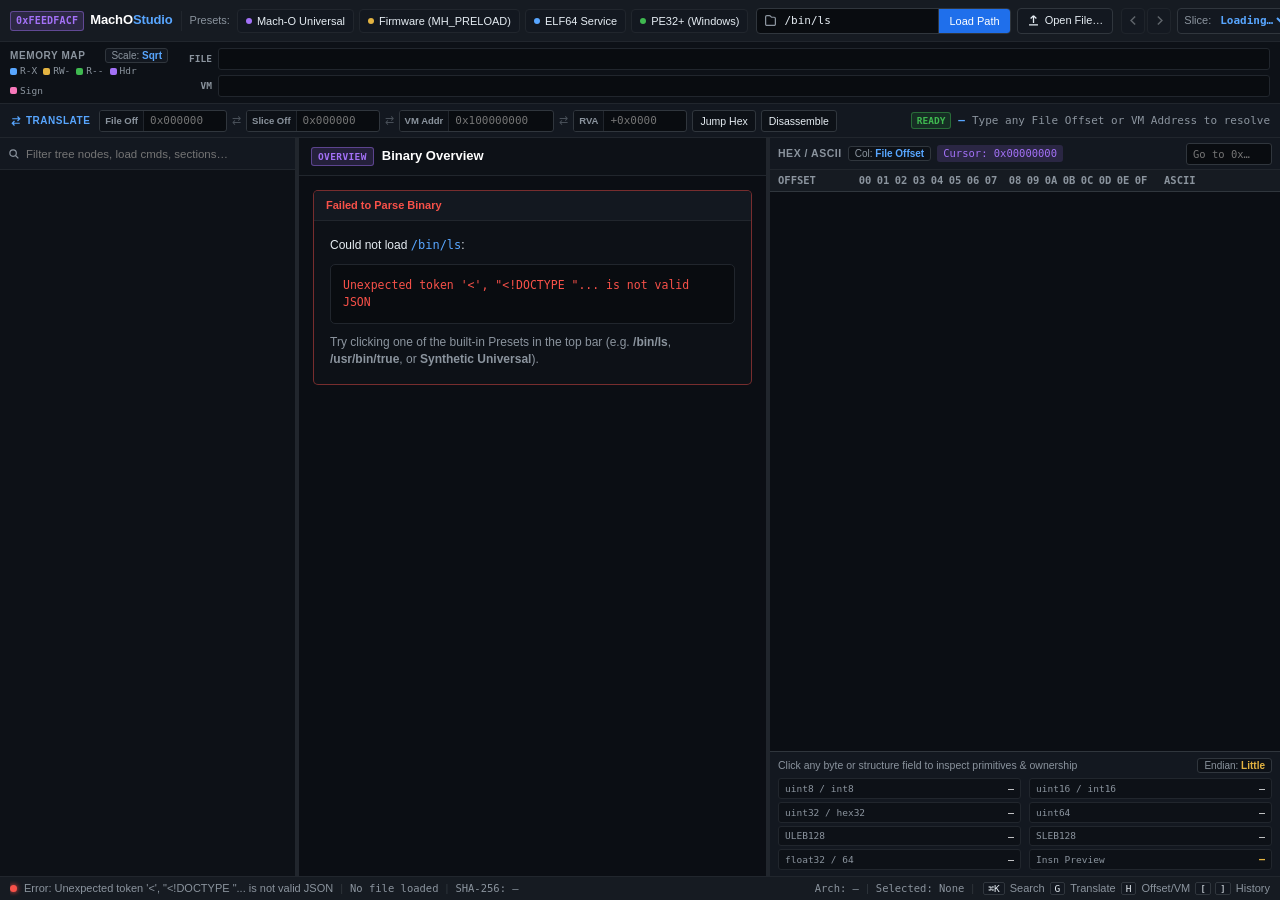
==== commit 5463d7ad: "Extend MachOStudio with ELF32/64 & Windows PE32/PE32+ parsers, Semantic Intelligence, and Interactiv" ====
--- a/static/index.html
+++ b/static/index.html
@@ -3,7 +3,7 @@
 <head>
   <meta charset="UTF-8" />
   <meta name="viewport" content="width=device-width, initial-scale=1.0" />
-  <title>MachOStudio — High-Density Mach-O Binary &amp; Firmware Inspector</title>
+  <title>MachOStudio — Multi-Format Binary Inspector (Mach-O, ELF32/64 &amp; Windows PE)</title>
   <link rel="stylesheet" href="/static/styles.css" />
 </head>
 <body>
@@ -15,8 +15,8 @@
         <polyline points="17 8 12 3 7 8" />
         <line x1="12" y1="3" x2="12" y2="15" />
       </svg>
-      <div class="dropzone-title">Drop Mach-O Binary, Universal Fat Binary, Dylib, or Firmware Image</div>
-      <div class="dropzone-subtitle">Supports MH_EXECUTE, MH_DYLIB, MH_BUNDLE, MH_OBJECT, MH_PRELOAD, MH_KEXT_BUNDLE &amp; FAT_MAGIC</div>
+      <div class="dropzone-title">Drop Mach-O, Linux ELF32/64, or Windows PE32/PE32+ Binary</div>
+      <div class="dropzone-subtitle">Supports Universal Fat Mach-O, Firmware Preload, ELF32/ELF64 (ET_EXEC/ET_DYN/ET_REL), and Windows EXE/DLL/SYS</div>
     </div>
   </div>
 
@@ -64,8 +64,8 @@
     <!-- 1. TOP GLOBAL TOOLBAR (42px) -->
     <header class="top-toolbar">
       <div class="brand-cluster">
-        <div class="brand-logo" title="MachOStudio Reverse Engineering Suite">
-          <span class="brand-hex">0xFEEDFACF</span>
+        <div class="brand-logo" title="MachOStudio Multi-Format Binary &amp; Systems Architecture Suite">
+          <span id="brand-format-badge" class="brand-hex">0xFEEDFACF</span>
           <span class="brand-name">MachO<span class="brand-accent">Studio</span></span>
         </div>
 
@@ -75,17 +75,17 @@
         <div class="presets-group" id="presets-bar" aria-label="Built-in Sample Binaries">
           <span class="toolbar-label">Presets:</span>
           <!-- Populated dynamically from /api/presets with immediate fallback pills -->
-          <button class="preset-pill" data-preset-path="fixtures/synthetic_universal" title="Multi-arch test binary with custom segments, C++/ObjC symbols, chained fixups &amp; entitlements">
-            <span class="preset-dot dot-purple"></span>Synthetic Universal
+          <button class="preset-pill" data-preset-path="fixtures/synthetic_universal" title="Multi-arch Mach-O binary with custom segments, C++/ObjC symbols, chained fixups &amp; entitlements">
+            <span class="preset-dot dot-purple"></span>Mach-O Universal
           </button>
           <button class="preset-pill" data-preset-path="fixtures/synthetic_firmware.preload" title="Standalone ARM64 MH_PRELOAD firmware image with LC_UNIXTHREAD &amp; RWX segment">
             <span class="preset-dot dot-amber"></span>Firmware (MH_PRELOAD)
           </button>
-          <button class="preset-pill" data-preset-path="/bin/ls" title="macOS Universal system utility (arm64e PAC + x86_64)">
-            <span class="preset-dot dot-cyan"></span>/bin/ls
-          </button>
-          <button class="preset-pill" data-preset-path="/usr/bin/true" title="Minimal macOS Universal Mach-O executable">
-            <span class="preset-dot dot-emerald"></span>/usr/bin/true
+          <button class="preset-pill" data-preset-path="fixtures/synthetic_elf64" title="Hardened 64-bit Linux ELF64 PIE with Full RELRO, CET (IBT/SHSTK) &amp; PLT/GOT">
+            <span class="preset-dot dot-cyan"></span>ELF64 Service
+          </button>
+          <button class="preset-pill" data-preset-path="fixtures/synthetic_pe64.exe" title="Windows 64-bit PE32+ with Rich Header, IAT Imports, Forwarded Exports, RSDS PDB &amp; Authenticode">
+            <span class="preset-dot dot-emerald"></span>PE32+ (Windows)
           </button>
         </div>
       </div>
@@ -136,6 +136,11 @@
           </select>
         </div>
 
+        <!-- Guided Learning Tours & Rosetta Stone Quick Button -->
+        <button id="btn-open-learn" class="btn-toolbar btn-learn" title="Interactive OS Loader Lifecycle, Format Rosetta Stone &amp; Guided Learning Tours">
+          <span>🎓 Learn &amp; Tours</span>
+        </button>
+
         <!-- Global Search Trigger (Cmd+K) -->
         <button id="btn-open-cmdk" class="btn-cmdk" title="Global Omni-Search (Cmd+K or /)">
           <svg class="btn-icon" viewBox="0 0 16 16" fill="none" stroke="currentColor" stroke-width="1.6">
@@ -351,8 +356,9 @@
             <div class="dec-cell"><span class="dec-k">ULEB128</span><span class="dec-v" id="dec-uleb">—</span></div>
             <div class="dec-cell"><span class="dec-k">SLEB128</span><span class="dec-v" id="dec-sleb">—</span></div>
             <div class="dec-cell"><span class="dec-k">float32 / 64</span><span class="dec-v" id="dec-float">—</span></div>
-            <div class="dec-cell"><span class="dec-k">ARM64 Insn</span><span class="dec-v dec-insn" id="dec-insn">—</span></div>
-          </div>
+            <div class="dec-cell"><span class="dec-k">Insn Preview</span><span class="dec-v dec-insn" id="dec-insn">—</span></div>
+          </div>
+          <div id="decoder-pedagogy-box" class="decoder-pedagogy-box hidden"></div>
         </div>
       </aside>
     </main>
--- a/static/styles.css
+++ b/static/styles.css
@@ -2204,3 +2204,189 @@
 .tt-row strong {
   color: var(--text-primary);
 }
+
+/* ==========================================================================
+   Semantic Intelligence, Entropy Heatmap & Pedagogy Learning Layers
+   ========================================================================== */
+.btn-learn {
+  background: var(--hdr-bg);
+  border-color: var(--hdr-border);
+  color: var(--hdr-fg);
+  font-weight: 600;
+}
+.btn-learn:hover {
+  background: rgba(163, 113, 247, 0.28);
+  border-color: var(--hdr-fg);
+  color: var(--text-bright);
+}
+
+.entropy-sparkline-wrap {
+  display: flex;
+  flex-direction: column;
+  gap: 8px;
+  padding: 12px;
+}
+
+.entropy-sparkline-bars {
+  display: flex;
+  align-items: flex-end;
+  height: 76px;
+  gap: 2px;
+  background: var(--bg-input);
+  border: 1px solid var(--border-subtle);
+  border-radius: 4px;
+  padding: 6px 6px 0 6px;
+}
+
+.entropy-bar {
+  flex: 1;
+  min-width: 3px;
+  border-radius: 2px 2px 0 0;
+  cursor: pointer;
+  transition: opacity 0.1s, transform 0.1s;
+}
+.entropy-bar:hover {
+  opacity: 0.85;
+  transform: scaleY(1.04);
+}
+.ent-sparse     { background: #484f58; }
+.ent-structured { background: var(--ro-fg); }
+.ent-code       { background: var(--rx-fg); }
+.ent-dense      { background: var(--rw-fg); }
+.ent-packed     { background: var(--danger-fg); }
+
+.byte-class-stacked-bar {
+  display: flex;
+  height: 18px;
+  border-radius: 4px;
+  overflow: hidden;
+  border: 1px solid var(--border-subtle);
+  background: var(--bg-input);
+}
+
+.capability-grid {
+  display: grid;
+  grid-template-columns: repeat(auto-fit, minmax(290px, 1fr));
+  gap: 10px;
+  padding: 12px;
+}
+
+.cap-card {
+  background: var(--bg-elevated);
+  border: 1px solid var(--border-subtle);
+  border-radius: 5px;
+  padding: 10px 12px;
+  display: flex;
+  flex-direction: column;
+  gap: 6px;
+}
+
+.cap-evidence-list {
+  display: flex;
+  flex-wrap: wrap;
+  gap: 4px;
+  margin-top: 2px;
+}
+
+.pedagogy-inline-box {
+  margin-top: 6px;
+  padding: 7px 10px;
+  border-radius: 4px;
+  background: rgba(163, 113, 247, 0.1);
+  border-left: 3px solid var(--hdr-fg);
+  font-family: var(--font-sans);
+  font-size: 11px;
+  display: flex;
+  flex-direction: column;
+  gap: 3px;
+}
+.pedagogy-inline-box strong {
+  color: var(--hdr-fg);
+}
+
+.decoder-pedagogy-box {
+  margin-top: 3px;
+  padding: 5px 8px;
+  border-radius: 3px;
+  background: rgba(163, 113, 247, 0.12);
+  border: 1px solid var(--hdr-border);
+  font-family: var(--font-sans);
+  font-size: 10.5px;
+  color: var(--text-primary);
+  line-height: 1.35;
+}
+
+.lifecycle-stepper {
+  display: grid;
+  grid-template-columns: repeat(auto-fit, minmax(310px, 1fr));
+  gap: 12px;
+  padding: 12px;
+}
+
+.lifecycle-stage-card {
+  background: var(--bg-panel);
+  border: 1px solid var(--border-subtle);
+  border-radius: 6px;
+  padding: 12px;
+  display: flex;
+  flex-direction: column;
+  gap: 8px;
+  transition: border-color 0.12s;
+}
+.lifecycle-stage-card:hover {
+  border-color: var(--rx-fg);
+}
+
+.stage-num-badge {
+  display: inline-flex;
+  align-items: center;
+  justify-content: center;
+  width: 22px;
+  height: 22px;
+  border-radius: 50%;
+  background: var(--rx-bg);
+  color: var(--rx-fg);
+  border: 1px solid var(--rx-border);
+  font-family: var(--font-mono);
+  font-weight: 700;
+  font-size: 11px;
+}
+
+.tour-card {
+  background: var(--bg-panel);
+  border: 1px solid var(--hdr-border);
+  border-radius: 6px;
+  padding: 12px;
+  display: flex;
+  flex-direction: column;
+  gap: 8px;
+}
+
+.quiz-option-btn {
+  display: block;
+  width: 100%;
+  text-align: left;
+  padding: 6px 10px;
+  margin-top: 4px;
+  border-radius: 4px;
+  background: var(--bg-elevated);
+  border: 1px solid var(--border-default);
+  color: var(--text-primary);
+  font-size: 11.5px;
+  cursor: pointer;
+}
+.quiz-option-btn:hover {
+  border-color: var(--rx-fg);
+  background: var(--bg-hover);
+}
+.quiz-option-btn.correct {
+  background: var(--ro-bg);
+  border-color: var(--ro-fg);
+  color: var(--ro-fg);
+  font-weight: 600;
+}
+.quiz-option-btn.wrong {
+  background: var(--danger-bg);
+  border-color: var(--danger-fg);
+  color: var(--danger-fg);
+}
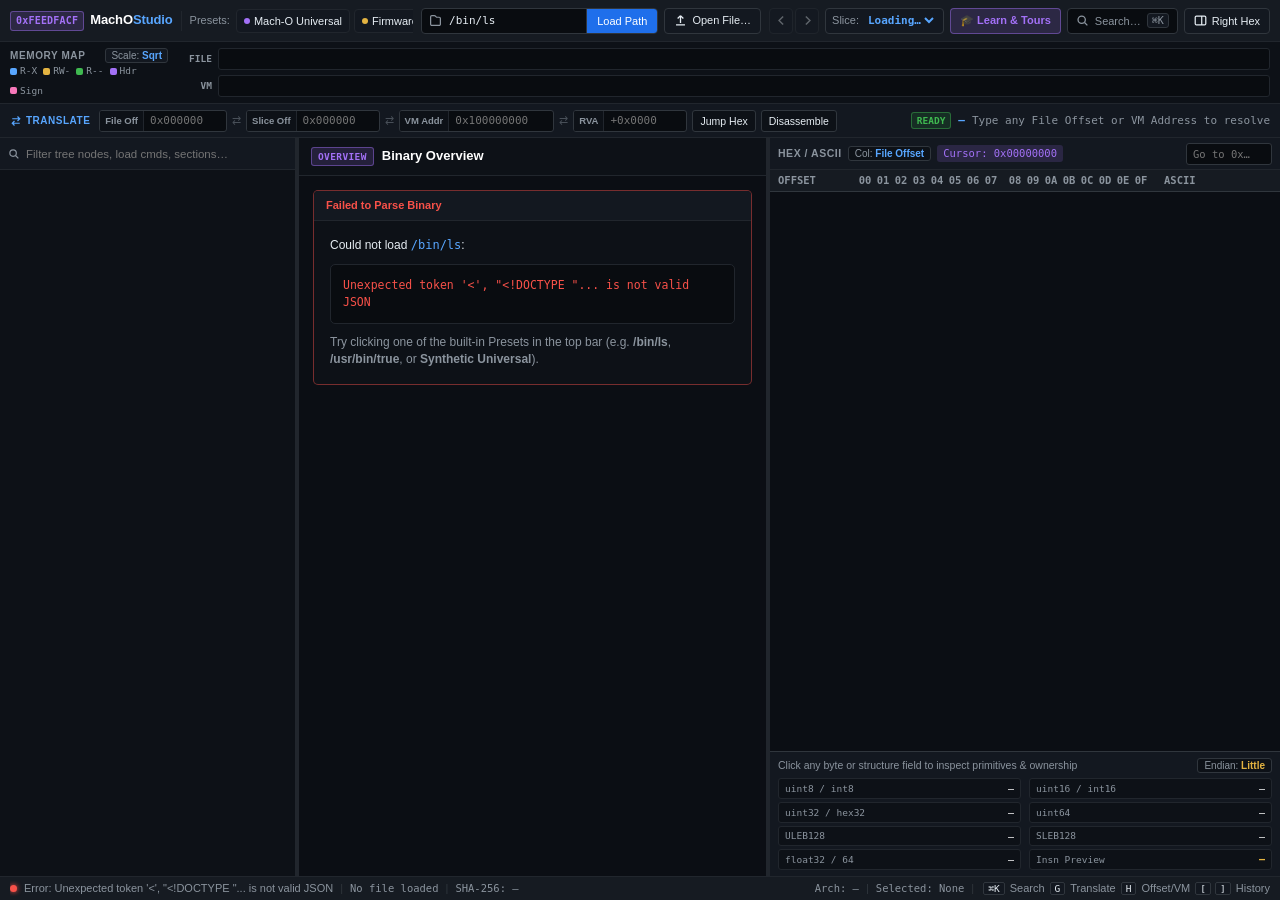
==== commit 3a87a462: "Fix top toolbar layout so file loader and presets remain visible on all screen widths" ====
--- a/static/index.html
+++ b/static/index.html
@@ -100,14 +100,14 @@
             id="path-input"
             type="text"
             class="path-input"
-            placeholder="Local macOS path (e.g. /bin/ls, /usr/lib/dyld)..."
+            placeholder="Binary path (e.g. /bin/ls, fixtures/synthetic_elf64, fixtures/synthetic_pe64.exe)…"
             value="/bin/ls"
             spellcheck="false"
           />
-          <button type="submit" class="btn-toolbar btn-primary" title="Parse file path on disk">Load Path</button>
+          <button type="submit" class="btn-toolbar btn-primary" title="Parse local Mach-O, ELF32/64, or Windows PE path on disk">Load Path</button>
         </form>
 
-        <label class="btn-toolbar btn-upload" title="Upload or drag-and-drop any local Mach-O file">
+        <label class="btn-toolbar btn-upload" title="Browse or drag-and-drop any local Mach-O, ELF32/64, or Windows PE (.exe/.dll/.sys) file">
           <svg class="btn-icon" viewBox="0 0 16 16" fill="none" stroke="currentColor" stroke-width="1.6">
             <path d="M8 11V2m0 0L4.5 5.5M8 2l3.5 3.5M2.5 13.5h11" />
           </svg>
--- a/static/styles.css
+++ b/static/styles.css
@@ -162,13 +162,16 @@
   display: flex;
   align-items: center;
   gap: 8px;
-  flex-shrink: 0;
+  flex-shrink: 1;
+  min-width: 0;
+  overflow: hidden;
 }
 
 .brand-logo {
   display: flex;
   align-items: center;
   gap: 6px;
+  flex-shrink: 0;
 }
 
 .brand-hex {
@@ -198,12 +201,18 @@
   width: 1px;
   height: 20px;
   background: var(--border-subtle);
+  flex-shrink: 0;
 }
 
 .presets-group {
   display: flex;
   align-items: center;
-  gap: 5px;
+  gap: 4px;
+  overflow-x: auto;
+  scrollbar-width: none;
+}
+.presets-group::-webkit-scrollbar {
+  display: none;
 }
 
 .toolbar-label {
@@ -211,14 +220,15 @@
   color: var(--text-secondary);
   font-weight: 500;
   margin-right: 2px;
+  flex-shrink: 0;
 }
 
 .preset-pill {
   display: inline-flex;
   align-items: center;
-  gap: 5px;
+  gap: 4px;
   height: 24px;
-  padding: 0 8px;
+  padding: 0 7px;
   border-radius: 4px;
   background: var(--bg-elevated);
   border: 1px solid var(--border-subtle);
@@ -229,6 +239,7 @@
   cursor: pointer;
   transition: all 0.12s ease;
   white-space: nowrap;
+  flex-shrink: 0;
 }
 
 .preset-pill:hover {
@@ -257,8 +268,9 @@
   display: flex;
   align-items: center;
   gap: 6px;
-  flex: 1;
-  max-width: 440px;
+  flex: 1 0 340px;
+  min-width: 320px;
+  max-width: 480px;
 }
 
 .path-input-group {
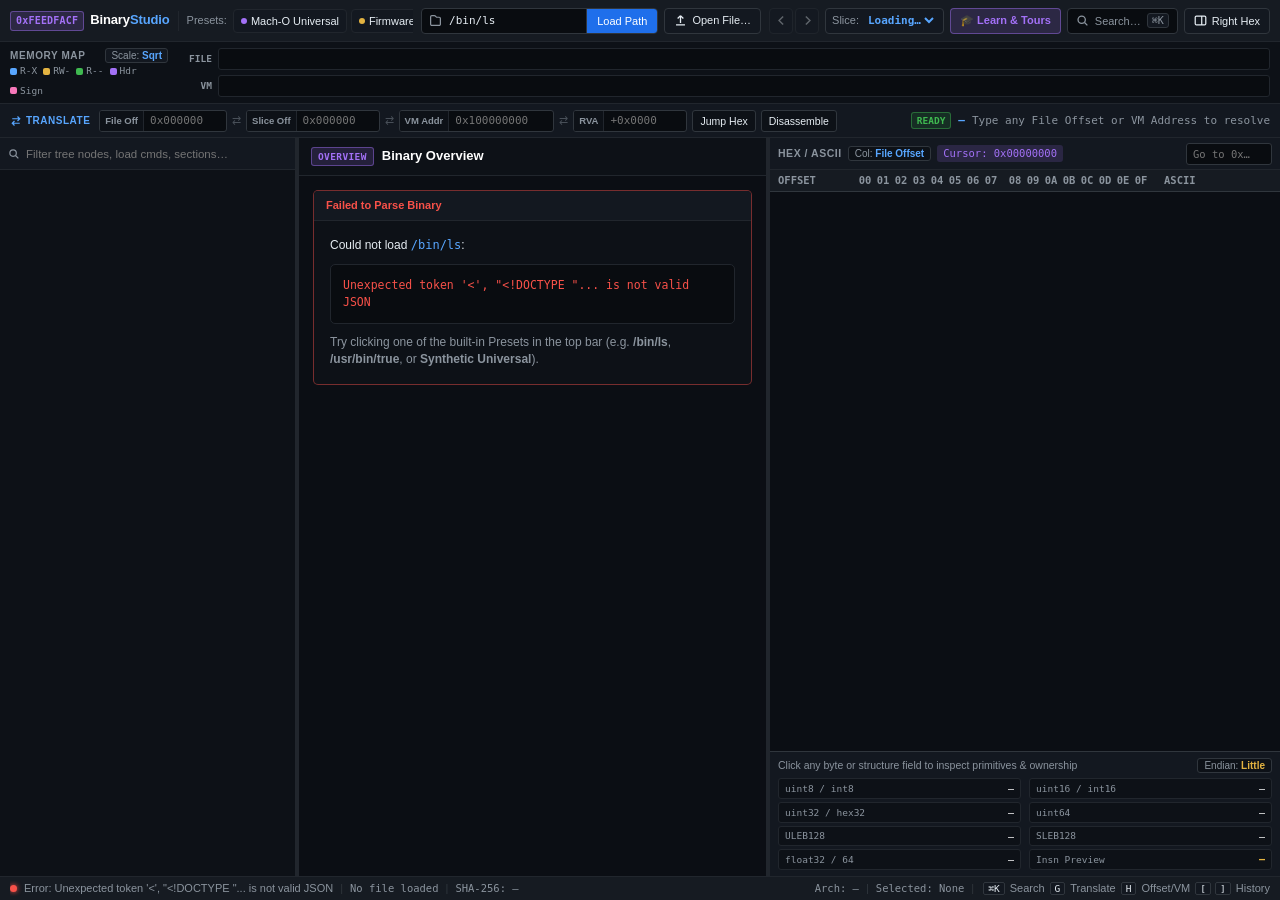
==== commit 0cc64cbb: "Rename project to BinaryStudio (binary_viewer.py) across codebase, tests, fixtures, and documentatio" ====
--- a/static/index.html
+++ b/static/index.html
@@ -3,7 +3,7 @@
 <head>
   <meta charset="UTF-8" />
   <meta name="viewport" content="width=device-width, initial-scale=1.0" />
-  <title>MachOStudio — Multi-Format Binary Inspector (Mach-O, ELF32/64 &amp; Windows PE)</title>
+  <title>BinaryStudio — Multi-Format Binary Inspector &amp; Disassembler (Mach-O, ELF32/64 &amp; Windows PE)</title>
   <link rel="stylesheet" href="/static/styles.css" />
 </head>
 <body>
@@ -64,9 +64,9 @@
     <!-- 1. TOP GLOBAL TOOLBAR (42px) -->
     <header class="top-toolbar">
       <div class="brand-cluster">
-        <div class="brand-logo" title="MachOStudio Multi-Format Binary &amp; Systems Architecture Suite">
+        <div class="brand-logo" title="BinaryStudio Multi-Format Binary &amp; Systems Architecture Suite">
           <span id="brand-format-badge" class="brand-hex">0xFEEDFACF</span>
-          <span class="brand-name">MachO<span class="brand-accent">Studio</span></span>
+          <span class="brand-name">Binary<span class="brand-accent">Studio</span></span>
         </div>
 
         <div class="toolbar-divider"></div>
@@ -264,7 +264,7 @@
           <button id="btn-tree-clear" class="tree-clear-btn hidden" title="Clear filter">×</button>
         </div>
 
-        <div id="structure-tree" class="structure-tree" role="tree" aria-label="Mach-O Binary Structure Tree">
+        <div id="structure-tree" class="structure-tree" role="tree" aria-label="BinaryStudio Structure Tree">
           <!-- Populated dynamically by app.js -->
         </div>
       </aside>
@@ -367,7 +367,7 @@
     <footer class="status-bar">
       <div class="status-left">
         <span class="status-indicator" id="status-dot"></span>
-        <span id="status-text">Initializing MachOStudio…</span>
+        <span id="status-text">Initializing BinaryStudio…</span>
         <span class="status-sep">|</span>
         <span id="status-file" class="status-mono">No file loaded</span>
         <span class="status-sep">|</span>
--- a/static/styles.css
+++ b/static/styles.css
@@ -1,6 +1,6 @@
 /* ==========================================================================
-   MachOStudio — High-Density Reverse Engineering & Binary Analysis Theme
-   Inspired by MachOView, ImHex, Binary Ninja, and Xcode Instruments
+   BinaryStudio — High-Density Multi-Format Reverse Engineering & Binary Analysis Theme
+   Inspired by MachOView, ImHex, PE-bear, DIE, Binary Ninja, and Xcode Instruments
    ========================================================================== */
 
 :root {
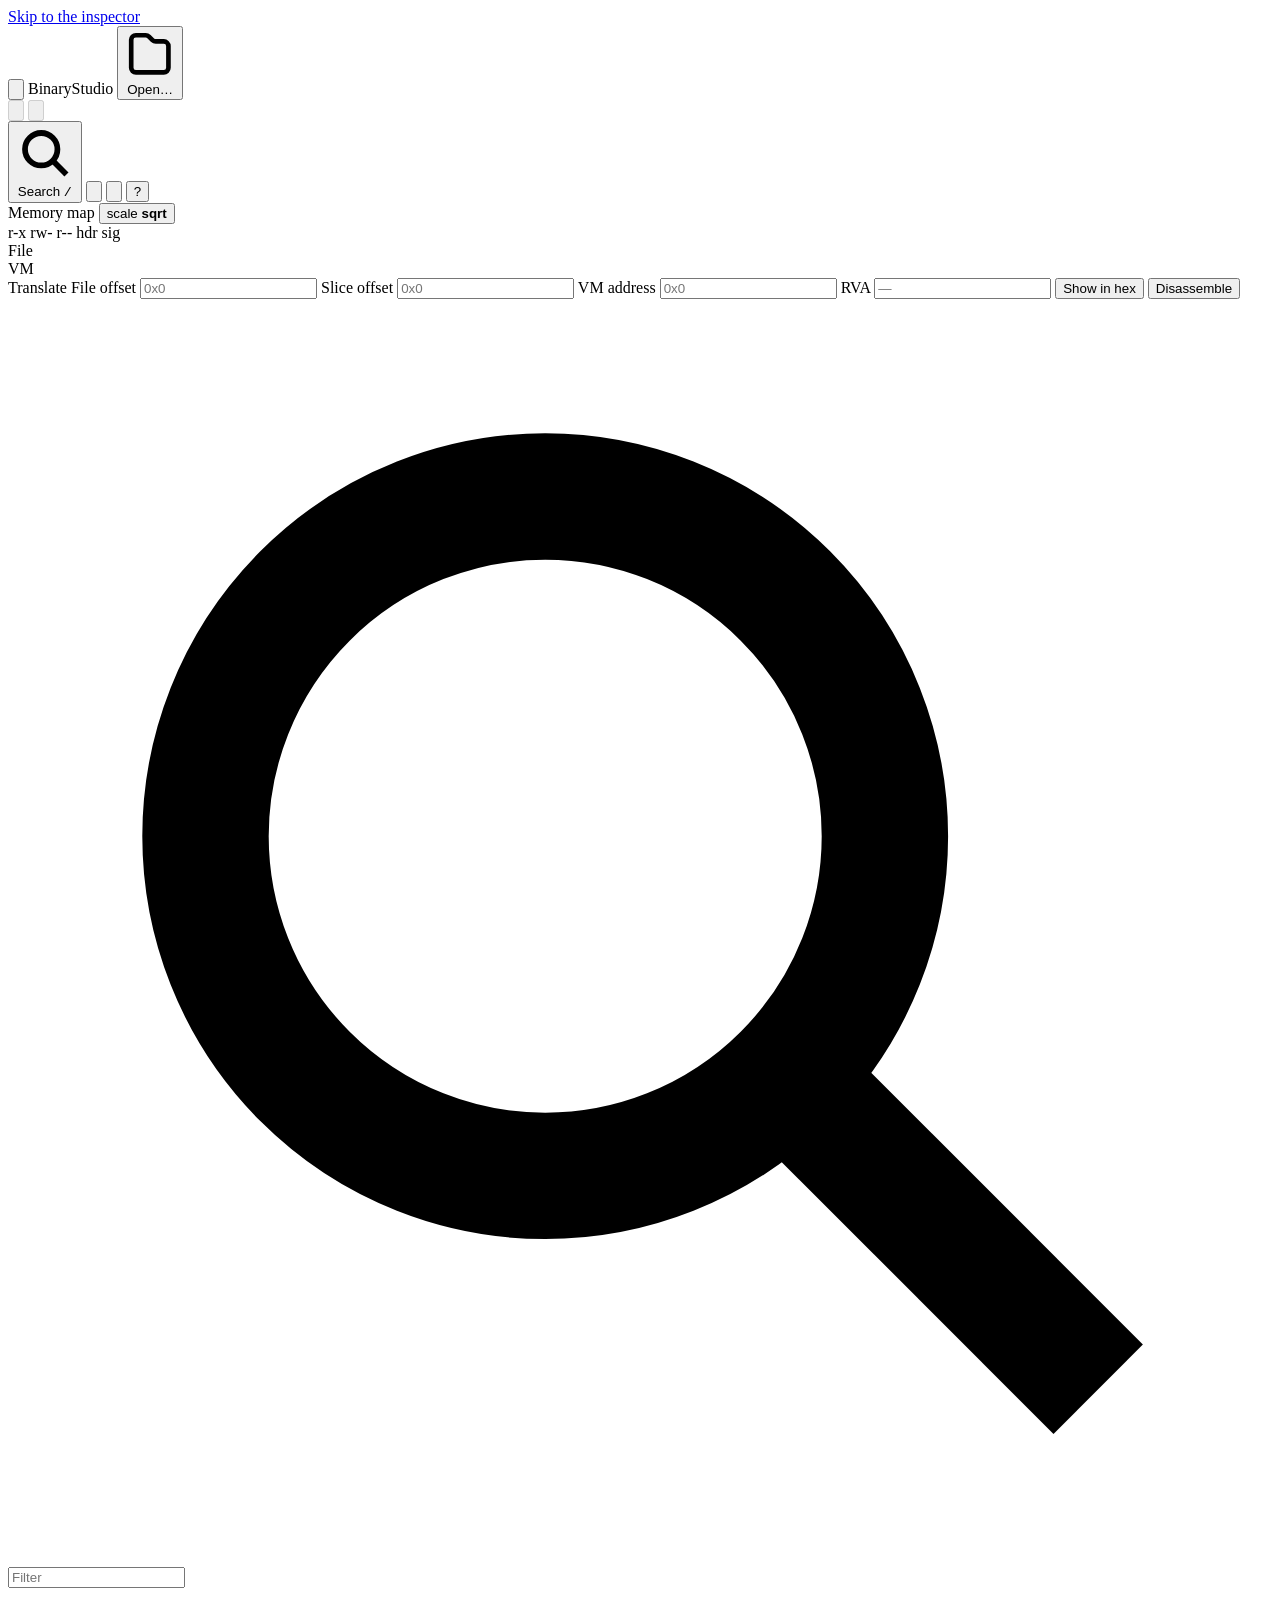
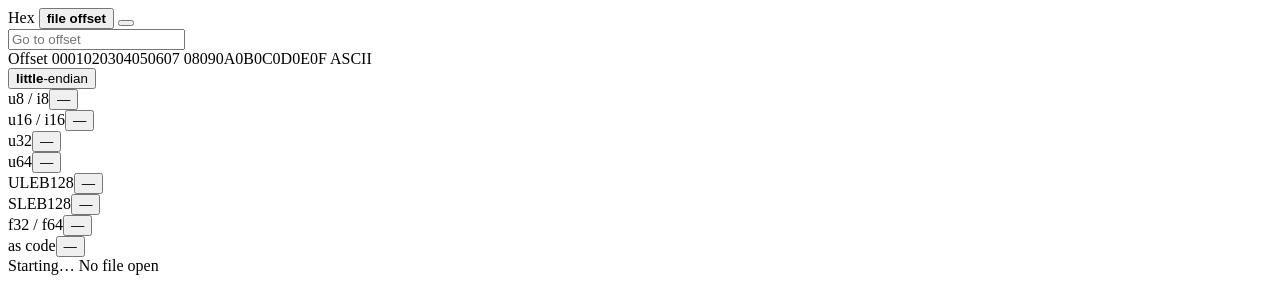
==== commit 214f91a9: "BinaryStudio v2: Learn, Labs, hardened public server, static WASM build Platform - Runtime modes loc" ====
--- a/static/index.html
+++ b/static/index.html
@@ -1,33 +1,51 @@
 <!DOCTYPE html>
-<html lang="en" class="dark">
+<html lang="en">
 <head>
   <meta charset="UTF-8" />
   <meta name="viewport" content="width=device-width, initial-scale=1.0" />
-  <title>BinaryStudio — Multi-Format Binary Inspector &amp; Disassembler (Mach-O, ELF32/64 &amp; Windows PE)</title>
-  <link rel="stylesheet" href="/static/styles.css" />
+  <meta name="color-scheme" content="dark light" />
+  <meta name="description" content="Inspect Mach-O, ELF and PE binaries: headers, segments, symbols, disassembly and raw bytes, side by side." />
+  <title>BinaryStudio</title>
+  <link rel="stylesheet" href="static/styles.css" />
+  <!--
+    The core runs before first paint so the stored theme applies without a flash. It only defines
+    window.BinaryStudio here; it boots on DOMContentLoaded, after the feature scripts below.
+    No inline scripts or styles anywhere: the page is served with script-src 'self'.
+  -->
+  <script src="static/app.js"></script>
+  <!-- FEATURE STYLES: one <link rel="stylesheet" href="static/css/<feature>.css" /> per feature. -->
+  <link rel="stylesheet" href="static/css/labs-patch.css" />
+  <link rel="stylesheet" href="static/css/labs-encoding.css" />
+  <link rel="stylesheet" href="static/css/learn.css" />
+  <!-- FEATURE SCRIPTS: one <script defer src="static/js/<feature>.js"></script> per feature.
+       They talk to the core only through window.BinaryStudio (see the header of app.js). -->
+  <script defer src="static/js/labs-patch.js"></script>
+  <script defer src="static/js/labs-encoding.js"></script>
+  <script defer src="static/js/learn.js"></script>
 </head>
-<body>
-  <!-- Full-window Drag-and-Drop Overlay -->
-  <div id="dropzone-overlay" class="dropzone-overlay hidden">
+<body class="no-doc">
+  <a class="skip-link" href="#inspector-body">Skip to the inspector</a>
+
+  <!-- Full-window drop target (shown only while a file is dragged over the window) -->
+  <div id="dropzone-overlay" class="dropzone-overlay" hidden>
     <div class="dropzone-card">
-      <svg class="dropzone-icon" viewBox="0 0 24 24" fill="none" stroke="currentColor" stroke-width="1.75">
-        <path d="M21 15v4a2 2 0 0 1-2 2H5a2 2 0 0 1-2-2v-4" />
-        <polyline points="17 8 12 3 7 8" />
-        <line x1="12" y1="3" x2="12" y2="15" />
-      </svg>
-      <div class="dropzone-title">Drop Mach-O, Linux ELF32/64, or Windows PE32/PE32+ Binary</div>
-      <div class="dropzone-subtitle">Supports Universal Fat Mach-O, Firmware Preload, ELF32/ELF64 (ET_EXEC/ET_DYN/ET_REL), and Windows EXE/DLL/SYS</div>
+      <div class="dropzone-title">Drop to open</div>
+      <div class="dropzone-subtitle" id="dropzone-sub">Mach-O, ELF or PE</div>
     </div>
   </div>
 
-  <!-- Floating Rich Tooltip for Memory Map Ribbon & Bitflags -->
-  <div id="global-tooltip" class="global-tooltip hidden" role="tooltip"></div>
-
-  <!-- Global Command Palette & Omni-Search Modal (Cmd+K / /) -->
-  <div id="cmdk-modal" class="cmdk-backdrop hidden" role="dialog" aria-modal="true" aria-label="Global Omni-Search">
+  <!-- Hover details for the memory map -->
+  <div id="global-tooltip" class="global-tooltip" role="tooltip" hidden></div>
+
+  <!-- Toasts and dialogs created through BS.ui -->
+  <div id="toast-region" class="toast-region" aria-live="polite"></div>
+  <div id="modal-root"></div>
+
+  <!-- Search and command palette (Cmd/Ctrl+K) -->
+  <div id="cmdk-modal" class="cmdk-backdrop" role="dialog" aria-modal="true" aria-label="Search and commands" hidden>
     <div class="cmdk-dialog">
       <div class="cmdk-header">
-        <svg class="cmdk-search-icon" viewBox="0 0 20 20" fill="none" stroke="currentColor" stroke-width="1.8">
+        <svg class="cmdk-search-icon" viewBox="0 0 20 20" fill="none" stroke="currentColor" stroke-width="1.8" aria-hidden="true">
           <circle cx="8.5" cy="8.5" r="5.5" />
           <line x1="13" y1="13" x2="18" y2="18" />
         </svg>
@@ -35,295 +53,212 @@
           id="cmdk-input"
           type="text"
           class="cmdk-input"
-          placeholder="Search @symbols, &quot;strings, #load_commands, or hex bytes (e.g. cf fa ed fe / 0x100003f60)..."
+          role="combobox"
+          aria-expanded="true"
+          aria-controls="cmdk-results"
+          aria-autocomplete="list"
+          aria-label="Search symbols, strings, structures and bytes, or type &gt; for commands"
+          placeholder="Search symbols, strings, structures, bytes — or > for commands"
           autocomplete="off"
+          autocapitalize="off"
           spellcheck="false"
         />
-        <span class="kbd-badge">ESC</span>
-      </div>
-      <div class="cmdk-scopes" id="cmdk-scopes">
-        <button class="cmdk-scope-btn active" data-scope="all">All</button>
-        <button class="cmdk-scope-btn" data-scope="symbols"><span class="scope-prefix">@</span>Symbols</button>
-        <button class="cmdk-scope-btn" data-scope="strings"><span class="scope-prefix">"</span>Strings</button>
-        <button class="cmdk-scope-btn" data-scope="structures"><span class="scope-prefix">#</span>Structures &amp; Sections</button>
-        <button class="cmdk-scope-btn" data-scope="hex"><span class="scope-prefix">0x</span>Hex Bytes / Address</button>
-      </div>
-      <div id="cmdk-results" class="cmdk-results">
-        <div class="cmdk-empty">Type to search across symbols, strings, load commands, or raw hex bytes...</div>
-      </div>
+        <kbd class="kbd-badge">Esc</kbd>
+      </div>
+      <div class="cmdk-scopes" id="cmdk-scopes" role="group" aria-label="Search scope">
+        <button type="button" class="cmdk-scope-btn active" aria-pressed="true" data-scope="all">All</button>
+        <button type="button" class="cmdk-scope-btn" aria-pressed="false" data-scope="symbols"><span class="scope-prefix">@</span>Symbols</button>
+        <button type="button" class="cmdk-scope-btn" aria-pressed="false" data-scope="strings"><span class="scope-prefix">"</span>Strings</button>
+        <button type="button" class="cmdk-scope-btn" aria-pressed="false" data-scope="structures"><span class="scope-prefix">#</span>Structures</button>
+        <button type="button" class="cmdk-scope-btn" aria-pressed="false" data-scope="hex"><span class="scope-prefix">0x</span>Bytes</button>
+        <button type="button" class="cmdk-scope-btn" aria-pressed="false" data-scope="commands"><span class="scope-prefix">&gt;</span>Commands</button>
+      </div>
+      <div id="cmdk-results" class="cmdk-results" role="listbox" aria-label="Results"></div>
       <div class="cmdk-footer">
-        <span><kbd>↑</kbd><kbd>↓</kbd> Navigate</span>
-        <span><kbd>↵</kbd> Jump to Target</span>
-        <span>Prefix <kbd>@</kbd> Symbol <kbd>"</kbd> String <kbd>#</kbd> Struct <kbd>0x</kbd> Addr/Hex</span>
+        <span><kbd>↑</kbd><kbd>↓</kbd> move</span>
+        <span><kbd>Enter</kbd> open</span>
+        <span><kbd>&gt;</kbd> commands <kbd>@</kbd> symbols <kbd>"</kbd> strings <kbd>#</kbd> structures <kbd>0x</kbd> address or bytes</span>
       </div>
     </div>
   </div>
 
-  <!-- Main Full-Viewport Application Shell -->
-  <div class="app-shell">
-    <!-- 1. TOP GLOBAL TOOLBAR (42px) -->
+  <div class="app-shell" id="app-shell">
+    <!-- 1. TOOLBAR -->
     <header class="top-toolbar">
-      <div class="brand-cluster">
-        <div class="brand-logo" title="BinaryStudio Multi-Format Binary &amp; Systems Architecture Suite">
-          <span id="brand-format-badge" class="brand-hex">0xFEEDFACF</span>
-          <span class="brand-name">Binary<span class="brand-accent">Studio</span></span>
-        </div>
-
-        <div class="toolbar-divider"></div>
-
-        <!-- Built-In One-Click Presets -->
-        <div class="presets-group" id="presets-bar" aria-label="Built-in Sample Binaries">
-          <span class="toolbar-label">Presets:</span>
-          <!-- Populated dynamically from /api/presets with immediate fallback pills -->
-          <button class="preset-pill" data-preset-path="fixtures/synthetic_universal" title="Multi-arch Mach-O binary with custom segments, C++/ObjC symbols, chained fixups &amp; entitlements">
-            <span class="preset-dot dot-purple"></span>Mach-O Universal
+      <div class="toolbar-left">
+        <button type="button" id="btn-toggle-sidebar" class="btn-icon-only only-narrow" aria-label="Show the structure tree" title="Structure tree">
+          <svg viewBox="0 0 16 16" fill="none" stroke="currentColor" stroke-width="1.6" aria-hidden="true"><line x1="2.5" y1="4" x2="13.5" y2="4"/><line x1="2.5" y1="8" x2="13.5" y2="8"/><line x1="2.5" y1="12" x2="13.5" y2="12"/></svg>
+        </button>
+        <span class="brand-name">BinaryStudio</span>
+
+        <!-- The open document; click to open another (file, sample, or path in local mode) -->
+        <button type="button" id="btn-open" class="btn-toolbar doc-button" aria-haspopup="dialog" title="Open a binary (O)">
+          <svg class="btn-icon" viewBox="0 0 16 16" fill="none" stroke="currentColor" stroke-width="1.5" aria-hidden="true">
+            <path d="M2 3.5A1.5 1.5 0 0 1 3.5 2h3.172a1.5 1.5 0 0 1 1.06.44l1.122 1.12A1.5 1.5 0 0 0 9.914 4H12.5A1.5 1.5 0 0 1 14 5.5v7a1.5 1.5 0 0 1-1.5 1.5h-9A1.5 1.5 0 0 1 2 12.5v-9Z" />
+          </svg>
+          <span id="btn-open-label" class="doc-name">Open…</span>
+          <span id="doc-format-tag" class="doc-tag"></span>
+        </button>
+
+        <label id="slice-switcher" class="slice-switcher-wrap" title="Architecture slice of this universal binary" hidden>
+          <span class="slice-label">Slice</span>
+          <select id="slice-select" class="slice-select" aria-label="Architecture slice"></select>
+        </label>
+
+        <div class="nav-history-group" role="group" aria-label="History">
+          <button type="button" id="btn-nav-back" class="btn-icon-only" title="Back ([)" aria-label="Back" disabled>
+            <svg viewBox="0 0 16 16" fill="none" stroke="currentColor" stroke-width="1.75" aria-hidden="true"><polyline points="10 3 5 8 10 13"/></svg>
           </button>
-          <button class="preset-pill" data-preset-path="fixtures/synthetic_firmware.preload" title="Standalone ARM64 MH_PRELOAD firmware image with LC_UNIXTHREAD &amp; RWX segment">
-            <span class="preset-dot dot-amber"></span>Firmware (MH_PRELOAD)
+          <button type="button" id="btn-nav-fwd" class="btn-icon-only" title="Forward (])" aria-label="Forward" disabled>
+            <svg viewBox="0 0 16 16" fill="none" stroke="currentColor" stroke-width="1.75" aria-hidden="true"><polyline points="6 3 11 8 6 13"/></svg>
           </button>
-          <button class="preset-pill" data-preset-path="fixtures/synthetic_elf64" title="Hardened 64-bit Linux ELF64 PIE with Full RELRO, CET (IBT/SHSTK) &amp; PLT/GOT">
-            <span class="preset-dot dot-cyan"></span>ELF64 Service
-          </button>
-          <button class="preset-pill" data-preset-path="fixtures/synthetic_pe64.exe" title="Windows 64-bit PE32+ with Rich Header, IAT Imports, Forwarded Exports, RSDS PDB &amp; Authenticode">
-            <span class="preset-dot dot-emerald"></span>PE32+ (Windows)
-          </button>
-        </div>
-      </div>
-
-      <!-- Center Path Input & File Upload -->
-      <div class="file-loader-cluster">
-        <form id="path-load-form" class="path-input-group" autocomplete="off">
-          <svg class="input-icon" viewBox="0 0 16 16" fill="none" stroke="currentColor" stroke-width="1.5">
-            <path d="M2 3.5A1.5 1.5 0 0 1 3.5 2h3.172a1.5 1.5 0 0 1 1.06.44l1.122 1.12A1.5 1.5 0 0 0 9.914 4H12.5A1.5 1.5 0 0 1 14 5.5v7a1.5 1.5 0 0 1-1.5 1.5h-9A1.5 1.5 0 0 1 2 12.5v-9Z" />
-          </svg>
-          <input
-            id="path-input"
-            type="text"
-            class="path-input"
-            placeholder="Binary path (e.g. /bin/ls, fixtures/synthetic_elf64, fixtures/synthetic_pe64.exe)…"
-            value="/bin/ls"
-            spellcheck="false"
-          />
-          <button type="submit" class="btn-toolbar btn-primary" title="Parse local Mach-O, ELF32/64, or Windows PE path on disk">Load Path</button>
-        </form>
-
-        <label class="btn-toolbar btn-upload" title="Browse or drag-and-drop any local Mach-O, ELF32/64, or Windows PE (.exe/.dll/.sys) file">
-          <svg class="btn-icon" viewBox="0 0 16 16" fill="none" stroke="currentColor" stroke-width="1.6">
-            <path d="M8 11V2m0 0L4.5 5.5M8 2l3.5 3.5M2.5 13.5h11" />
-          </svg>
-          <span>Open File…</span>
-          <input id="file-upload-input" type="file" class="sr-only" />
-        </label>
-      </div>
-
-      <!-- Right Controls: Architecture Slice Switcher, History, Search, Layout Toggle -->
-      <div class="toolbar-right-cluster">
-        <!-- Navigation Back / Forward -->
-        <div class="nav-history-group">
-          <button id="btn-nav-back" class="btn-icon-only" title="Navigate Back ( [ )" disabled>
-            <svg viewBox="0 0 16 16" fill="none" stroke="currentColor" stroke-width="1.75"><polyline points="10 3 5 8 10 13"/></svg>
-          </button>
-          <button id="btn-nav-fwd" class="btn-icon-only" title="Navigate Forward ( ] )" disabled>
-            <svg viewBox="0 0 16 16" fill="none" stroke="currentColor" stroke-width="1.75"><polyline points="6 3 11 8 6 13"/></svg>
-          </button>
-        </div>
-
-        <!-- Architecture Slice Switcher -->
-        <div class="slice-switcher-wrap" title="Active Architecture Slice (Fat/Universal Binary)">
-          <span class="slice-label">Slice:</span>
-          <select id="slice-select" class="slice-select" aria-label="Architecture Slice">
-            <option value="0">Loading…</option>
-          </select>
-        </div>
-
-        <!-- Guided Learning Tours & Rosetta Stone Quick Button -->
-        <button id="btn-open-learn" class="btn-toolbar btn-learn" title="Interactive OS Loader Lifecycle, Format Rosetta Stone &amp; Guided Learning Tours">
-          <span>🎓 Learn &amp; Tours</span>
-        </button>
-
-        <!-- Global Search Trigger (Cmd+K) -->
-        <button id="btn-open-cmdk" class="btn-cmdk" title="Global Omni-Search (Cmd+K or /)">
-          <svg class="btn-icon" viewBox="0 0 16 16" fill="none" stroke="currentColor" stroke-width="1.6">
+        </div>
+      </div>
+
+      <div class="toolbar-right">
+        <!-- EXTENSION MOUNT: BS.ui.addToolbarButton() appends here. The Learn-mode toggle lives here. -->
+        <div id="toolbar-ext" class="toolbar-ext"></div>
+
+        <button type="button" id="btn-open-cmdk" class="btn-cmdk" title="Search and commands">
+          <svg class="btn-icon" viewBox="0 0 16 16" fill="none" stroke="currentColor" stroke-width="1.6" aria-hidden="true">
             <circle cx="7" cy="7" r="4.5" />
             <line x1="10.5" y1="10.5" x2="14" y2="14" />
           </svg>
-          <span>Search…</span>
-          <kbd class="kbd-badge">⌘K</kbd>
-        </button>
-
-        <!-- Hex Dock Split Toggle (Right Split vs Bottom Split) -->
-        <button id="btn-toggle-dock" class="btn-toolbar" title="Toggle Hex Pane Dock Position (Right Split vs Bottom Split)">
-          <svg id="dock-icon" class="btn-icon" viewBox="0 0 16 16" fill="none" stroke="currentColor" stroke-width="1.5">
+          <span class="hide-narrow">Search</span>
+          <kbd class="kbd-badge hide-narrow">/</kbd>
+        </button>
+
+        <button type="button" id="btn-toggle-dock" class="btn-icon-only hide-compact" title="Dock the hex pane at the bottom (D)" aria-label="Dock the hex pane at the bottom">
+          <svg viewBox="0 0 16 16" fill="none" stroke="currentColor" stroke-width="1.5" aria-hidden="true">
             <rect x="1.5" y="2.5" width="13" height="11" rx="1.5" />
-            <line x1="9.5" y1="2.5" x2="9.5" y2="13.5" />
-          </svg>
-          <span id="dock-label">Right Hex</span>
-        </button>
-      </div>
+            <line class="dock-line-right" x1="9.5" y1="2.5" x2="9.5" y2="13.5" />
+            <line class="dock-line-bottom" x1="1.5" y1="9" x2="14.5" y2="9" />
+          </svg>
+        </button>
+        <button type="button" id="btn-theme" class="btn-icon-only" title="Switch theme (T)" aria-label="Switch theme">
+          <svg viewBox="0 0 16 16" fill="none" stroke="currentColor" stroke-width="1.5" aria-hidden="true">
+            <circle cx="8" cy="8" r="5.5" />
+            <path d="M8 2.5v11a5.5 5.5 0 0 0 0-11Z" fill="currentColor" stroke="none" />
+          </svg>
+        </button>
+        <button type="button" id="btn-help" class="btn-icon-only" title="Keyboard shortcuts (?)" aria-label="Keyboard shortcuts">
+          <span aria-hidden="true">?</span>
+        </button>
+      </div>
+      <div id="busy-bar" class="busy-bar" aria-hidden="true"></div>
     </header>
 
-    <!-- 2. DUAL VISUAL MEMORY MAP BAR (64px) -->
-    <section class="memory-map-bar" aria-label="Visual Memory Map Ribbon">
+    <!-- 2. MEMORY MAP: file layout above, virtual-memory layout below -->
+    <section class="memory-map-bar needs-doc" aria-label="Memory map">
       <div class="memmap-controls">
         <div class="memmap-title-row">
-          <span class="memmap-heading">MEMORY MAP</span>
-          <button id="btn-memmap-scale" class="scale-toggle-btn" title="Toggle between Sqrt Compressed Scale (shows __PAGEZERO without crushing segments) and Linear Scale">
-            Scale: <strong id="memmap-scale-label">Sqrt</strong>
+          <span class="memmap-heading">Memory map</span>
+          <button type="button" id="btn-memmap-scale" class="scale-toggle-btn" title="Block widths: square-root scale keeps small segments visible; linear is proportional (M)">
+            scale <strong id="memmap-scale-label">sqrt</strong>
           </button>
         </div>
-        <div class="memmap-legend">
-          <span class="legend-item"><i class="legend-swatch swatch-rx"></i>R-X</span>
-          <span class="legend-item"><i class="legend-swatch swatch-rw"></i>RW-</span>
-          <span class="legend-item"><i class="legend-swatch swatch-ro"></i>R--</span>
-          <span class="legend-item"><i class="legend-swatch swatch-hdr"></i>Hdr</span>
-          <span class="legend-item"><i class="legend-swatch swatch-cs"></i>Sign</span>
+        <div class="memmap-legend" aria-hidden="true">
+          <span class="legend-item"><i class="legend-swatch swatch-rx"></i>r-x</span>
+          <span class="legend-item"><i class="legend-swatch swatch-rw"></i>rw-</span>
+          <span class="legend-item"><i class="legend-swatch swatch-ro"></i>r--</span>
+          <span class="legend-item"><i class="legend-swatch swatch-hdr"></i>hdr</span>
+          <span class="legend-item"><i class="legend-swatch swatch-cs"></i>sig</span>
         </div>
       </div>
 
       <div class="memmap-tracks-container" id="memmap-tracks-container">
-        <!-- Track 1: Physical File Offset Layout -->
         <div class="memmap-track-row">
-          <div class="memmap-track-label" title="Physical File Layout on Disk (0x0 .. file_size)">FILE</div>
+          <div class="memmap-track-label" title="Layout of the file on disk">File</div>
           <div class="memmap-track" id="memmap-file-track"></div>
         </div>
-        <!-- Track 2: Virtual Memory Address Layout -->
         <div class="memmap-track-row">
-          <div class="memmap-track-label" title="Mapped Virtual Address Space (vmaddr .. vmaddr+vmsize)">VM</div>
+          <div class="memmap-track-label" title="Layout in virtual memory once loaded">VM</div>
           <div class="memmap-track" id="memmap-vm-track"></div>
         </div>
-        <!-- Synchronized Playhead Cursor Marker -->
-        <div id="memmap-playhead-file" class="memmap-playhead hidden"></div>
-        <div id="memmap-playhead-vm" class="memmap-playhead hidden"></div>
+        <div id="memmap-playhead-file" class="memmap-playhead" hidden></div>
+        <div id="memmap-playhead-vm" class="memmap-playhead" hidden></div>
       </div>
     </section>
 
-    <!-- 3. REAL-TIME ADDRESS / OFFSET CONVERTER & BREADCRUMB BAR (34px) -->
-    <section class="converter-bar" aria-label="Real-Time Address &amp; Offset Converter">
+    <!-- 3. ADDRESS / OFFSET TRANSLATOR -->
+    <section class="converter-bar needs-doc" aria-label="Translate between file offsets and addresses">
       <div class="converter-inputs-cluster">
-        <span class="converter-title" title="Bidirectional O(log N) Interval Translator (Hotkey: G)">
-          <svg class="converter-icon" viewBox="0 0 16 16" fill="none" stroke="currentColor" stroke-width="1.6">
-            <path d="M3 5h10M10 2l3 3-3 3M13 11H3m3-3-3 3 3 3" />
-          </svg>
-          TRANSLATE
-        </span>
+        <span class="converter-title" title="Type in any field; the others follow (G)">Translate</span>
 
         <label class="conv-field">
-          <span class="conv-tag">File Off</span>
-          <input id="conv-abs-input" type="text" class="conv-input" placeholder="0x000000" spellcheck="false" />
-        </label>
-
-        <span class="conv-arrow">⇄</span>
-
+          <span class="conv-tag">File offset</span>
+          <input id="conv-abs-input" type="text" class="conv-input" placeholder="0x0" spellcheck="false" autocomplete="off" autocapitalize="off" />
+        </label>
         <label class="conv-field">
-          <span class="conv-tag">Slice Off</span>
-          <input id="conv-slice-input" type="text" class="conv-input" placeholder="0x000000" spellcheck="false" />
-        </label>
-
-        <span class="conv-arrow">⇄</span>
-
+          <span class="conv-tag">Slice offset</span>
+          <input id="conv-slice-input" type="text" class="conv-input" placeholder="0x0" spellcheck="false" autocomplete="off" autocapitalize="off" />
+        </label>
         <label class="conv-field">
-          <span class="conv-tag">VM Addr</span>
-          <input id="conv-vm-input" type="text" class="conv-input conv-input-wide" placeholder="0x100000000" spellcheck="false" />
-        </label>
-
-        <span class="conv-arrow">⇄</span>
-
-        <label class="conv-field">
+          <span class="conv-tag">VM address</span>
+          <input id="conv-vm-input" type="text" class="conv-input conv-input-wide" placeholder="0x0" spellcheck="false" autocomplete="off" autocapitalize="off" />
+        </label>
+        <label class="conv-field" title="Offset from the image base (the RVA, in PE terms)">
           <span class="conv-tag">RVA</span>
-          <input id="conv-rva-input" type="text" class="conv-input" placeholder="+0x0000" spellcheck="false" readonly />
-        </label>
-
-        <button id="btn-conv-jump-hex" class="btn-conv-action" title="Center Hex View on this Offset">Jump Hex</button>
-        <button id="btn-conv-disasm" class="btn-conv-action" title="Disassemble at this VM Address">Disassemble</button>
-      </div>
-
-      <!-- Resolved Context Pill (Segment, Section, Nearest Symbol) -->
-      <div class="converter-resolution" id="converter-resolution">
-        <span class="res-status-badge status-mapped" id="conv-status-badge">READY</span>
-        <span class="res-segment" id="conv-seg-pill">—</span>
-        <span class="res-symbol" id="conv-sym-pill">Type any File Offset or VM Address to resolve</span>
+          <input id="conv-rva-input" type="text" class="conv-input" placeholder="—" spellcheck="false" readonly tabindex="-1" />
+        </label>
+
+        <button type="button" id="btn-conv-jump-hex" class="btn-conv-action" title="Move the hex cursor to this offset (Enter)">Show in hex</button>
+        <button type="button" id="btn-conv-disasm" class="btn-conv-action" title="Disassemble at this VM address">Disassemble</button>
+      </div>
+
+      <div class="converter-resolution" id="converter-resolution" aria-live="off">
+        <span class="res-status-badge status-mapped" id="conv-status-badge"></span>
+        <span class="res-segment" id="conv-seg-pill"></span>
+        <button type="button" class="res-symbol copy-click" id="conv-sym-pill" hidden></button>
       </div>
     </section>
 
-    <!-- 4. MAIN 3-PANE WORKSPACE (Sidebar + Center Inspector + Docked Hex/ASCII Pane) -->
+    <!-- 4. WORKSPACE: tree | inspector | hex -->
     <main id="workspace-main" class="workspace-main dock-right">
-      <!-- 4A. LEFT SIDEBAR: HIERARCHICAL TREE NAVIGATOR -->
-      <aside id="left-sidebar" class="left-sidebar">
+      <aside id="left-sidebar" class="left-sidebar" aria-label="Structure">
         <div class="sidebar-search-bar">
-          <svg class="sidebar-filter-icon" viewBox="0 0 16 16" fill="none" stroke="currentColor" stroke-width="1.6">
+          <svg class="sidebar-filter-icon" viewBox="0 0 16 16" fill="none" stroke="currentColor" stroke-width="1.6" aria-hidden="true">
             <circle cx="6.8" cy="6.8" r="4.3" />
             <line x1="10" y1="10" x2="13.8" y2="13.8" />
           </svg>
-          <input
-            id="tree-filter-input"
-            type="text"
-            class="tree-filter-input"
-            placeholder="Filter tree nodes, load cmds, sections…"
-            spellcheck="false"
-          />
-          <button id="btn-tree-clear" class="tree-clear-btn hidden" title="Clear filter">×</button>
-        </div>
-
-        <div id="structure-tree" class="structure-tree" role="tree" aria-label="BinaryStudio Structure Tree">
-          <!-- Populated dynamically by app.js -->
-        </div>
+          <input id="tree-filter-input" type="text" class="tree-filter-input" placeholder="Filter" aria-label="Filter the structure tree" spellcheck="false" autocomplete="off" />
+          <button type="button" id="btn-tree-clear" class="tree-clear-btn" aria-label="Clear filter" hidden>×</button>
+        </div>
+        <!-- Groups: Analysis (built-in), Learn, Labs, …, Help. BS.registerView() adds nodes. -->
+        <div id="structure-tree" class="structure-tree" role="tree" tabindex="0" aria-label="Structure tree"></div>
       </aside>
 
-      <!-- Draggable Resizer 1 (Sidebar <-> Center Inspector) -->
-      <div id="resizer-left" class="pane-resizer resizer-vertical" title="Drag to resize Structure Tree"></div>
-
-      <!-- 4B. CENTER CONTEXT-SENSITIVE INSPECTOR PANE -->
-      <section id="center-inspector" class="center-inspector" aria-label="Structure &amp; Artifact Inspector">
-        <!-- Context Header Bar -->
+      <div id="resizer-left" class="pane-resizer resizer-vertical" role="separator" aria-orientation="vertical" aria-label="Resize the structure tree" tabindex="0"></div>
+
+      <section id="center-inspector" class="center-inspector" aria-label="Inspector">
         <div class="inspector-header">
           <div class="inspector-title-group">
-            <span id="inspector-category-badge" class="inspector-badge badge-purple">OVERVIEW</span>
-            <h1 id="inspector-title" class="inspector-title">Binary Overview</h1>
+            <h1 id="inspector-title" class="inspector-title" tabindex="-1"></h1>
             <span id="inspector-subtitle" class="inspector-subtitle"></span>
           </div>
-
-          <div class="inspector-meta-pills" id="inspector-meta-pills">
-            <!-- Dynamic offset / VMAddr / size pills + Jump to Hex button -->
-          </div>
-        </div>
-
-        <!-- Inspector Sub-View Container -->
-        <div id="inspector-body" class="inspector-body">
-          <!-- Dynamically renders Overview, Structure Field Table, Virtualized Symbols, Strings, Disassembly, Code Signature, Security Audit -->
-        </div>
+          <div class="inspector-meta-pills" id="inspector-meta-pills"></div>
+        </div>
+        <div id="inspector-body" class="inspector-body" tabindex="-1"></div>
       </section>
 
-      <!-- Draggable Resizer 2 (Center Inspector <-> Hex Pane) -->
-      <div id="resizer-hex" class="pane-resizer resizer-vertical" title="Drag to resize Hex &amp; ASCII Pane"></div>
-
-      <!-- 4C. SYNCHRONIZED VIRTUALIZED HEX & ASCII PANE + LIVE BYTE DECODER -->
-      <aside id="hex-pane" class="hex-pane" aria-label="Synchronized Hex &amp; ASCII View">
-        <!-- Hex Pane Toolbar -->
+      <div id="resizer-hex" class="pane-resizer resizer-vertical needs-doc" role="separator" aria-orientation="vertical" aria-label="Resize the hex pane" tabindex="0"></div>
+
+      <aside id="hex-pane" class="hex-pane needs-doc" aria-label="Hex view">
         <div class="hex-toolbar">
           <div class="hex-toolbar-left">
-            <span class="hex-pane-title">HEX / ASCII</span>
-            <button id="btn-hex-addr-mode" class="hex-mode-btn" title="Toggle Offset Column between File Offset and Virtual Memory Address (Hotkey: H)">
-              Col: <strong id="hex-addr-mode-label">File Offset</strong>
+            <span class="hex-pane-title">Hex</span>
+            <button type="button" id="btn-hex-addr-mode" class="hex-mode-btn" title="Show file offsets or VM addresses in the left column (H)">
+              <strong id="hex-addr-mode-label">file offset</strong>
             </button>
-            <span id="hex-selection-pill" class="hex-selection-pill">Cursor: 0x00000000</span>
+            <button type="button" id="hex-selection-pill" class="hex-selection-pill copy-click"></button>
           </div>
-
-          <div class="hex-toolbar-right">
-            <form id="hex-goto-form" class="hex-goto-form">
-              <input
-                id="hex-goto-input"
-                type="text"
-                class="hex-goto-input"
-                placeholder="Go to 0x…"
-                spellcheck="false"
-              />
-            </form>
-          </div>
-        </div>
-
-        <!-- Sticky Column Header for 16-Byte Grid -->
-        <div class="hex-grid-header">
-          <span class="hex-col-offset" id="hex-col-offset-title">OFFSET</span>
+          <form id="hex-goto-form" class="hex-goto-form">
+            <input id="hex-goto-input" type="text" class="hex-goto-input" placeholder="Go to offset" aria-label="Go to file offset" spellcheck="false" autocomplete="off" autocapitalize="off" />
+          </form>
+        </div>
+
+        <div class="hex-grid-header" aria-hidden="true">
+          <span class="hex-col-offset" id="hex-col-offset-title">Offset</span>
           <span class="hex-col-bytes">
             <span>00</span><span>01</span><span>02</span><span>03</span><span>04</span><span>05</span><span>06</span><span>07</span>
             <span class="byte-gap">08</span><span>09</span><span>0A</span><span>0B</span><span>0C</span><span>0D</span><span>0E</span><span>0F</span>
@@ -331,58 +266,53 @@
           <span class="hex-col-ascii">ASCII</span>
         </div>
 
-        <!-- Virtualized Scroll Viewport -->
-        <div id="hex-viewport" class="hex-viewport" tabindex="0">
+        <div id="hex-viewport" class="hex-viewport" tabindex="0" role="group" aria-label="Hex bytes. Arrow keys move the cursor; Shift extends the selection.">
           <div id="hex-phantom" class="hex-phantom"></div>
           <div id="hex-rows-container" class="hex-rows-container"></div>
         </div>
 
-        <!-- Live Byte Inspector / Data Decoder Footer Card -->
         <div class="byte-decoder-card" id="byte-decoder-card">
           <div class="decoder-header">
-            <div class="decoder-breadcrumbs" id="decoder-breadcrumbs">
-              <span class="crumb-empty">Click any byte or structure field to inspect primitives &amp; ownership</span>
-            </div>
-            <button id="btn-decoder-endian" class="endian-toggle-btn" title="Toggle Little-Endian / Big-Endian Data Decoding">
-              Endian: <strong id="decoder-endian-label">Little</strong>
+            <div class="decoder-breadcrumbs" id="decoder-breadcrumbs" aria-label="Structures containing the cursor"></div>
+            <button type="button" id="btn-decoder-endian" class="endian-toggle-btn" title="Byte order used to decode the values below (E)">
+              <strong id="decoder-endian-label">little</strong>-endian
             </button>
           </div>
-
           <div class="decoder-grid" id="decoder-grid">
-            <div class="dec-cell"><span class="dec-k">uint8 / int8</span><span class="dec-v" id="dec-u8">—</span></div>
-            <div class="dec-cell"><span class="dec-k">uint16 / int16</span><span class="dec-v" id="dec-u16">—</span></div>
-            <div class="dec-cell"><span class="dec-k">uint32 / hex32</span><span class="dec-v" id="dec-u32">—</span></div>
-            <div class="dec-cell"><span class="dec-k">uint64</span><span class="dec-v" id="dec-u64">—</span></div>
-            <div class="dec-cell"><span class="dec-k">ULEB128</span><span class="dec-v" id="dec-uleb">—</span></div>
-            <div class="dec-cell"><span class="dec-k">SLEB128</span><span class="dec-v" id="dec-sleb">—</span></div>
-            <div class="dec-cell"><span class="dec-k">float32 / 64</span><span class="dec-v" id="dec-float">—</span></div>
-            <div class="dec-cell"><span class="dec-k">Insn Preview</span><span class="dec-v dec-insn" id="dec-insn">—</span></div>
+            <div class="dec-cell"><span class="dec-k">u8 / i8</span><button type="button" class="dec-v copy-click" id="dec-u8">—</button></div>
+            <div class="dec-cell"><span class="dec-k">u16 / i16</span><button type="button" class="dec-v copy-click" id="dec-u16">—</button></div>
+            <div class="dec-cell"><span class="dec-k">u32</span><button type="button" class="dec-v copy-click" id="dec-u32">—</button></div>
+            <div class="dec-cell"><span class="dec-k">u64</span><button type="button" class="dec-v copy-click" id="dec-u64">—</button></div>
+            <div class="dec-cell"><span class="dec-k">ULEB128</span><button type="button" class="dec-v copy-click" id="dec-uleb">—</button></div>
+            <div class="dec-cell"><span class="dec-k">SLEB128</span><button type="button" class="dec-v copy-click" id="dec-sleb">—</button></div>
+            <div class="dec-cell"><span class="dec-k">f32 / f64</span><button type="button" class="dec-v copy-click" id="dec-float">—</button></div>
+            <div class="dec-cell"><span class="dec-k">as code</span><button type="button" class="dec-v dec-insn copy-click" id="dec-insn">—</button></div>
           </div>
-          <div id="decoder-pedagogy-box" class="decoder-pedagogy-box hidden"></div>
+          <div id="decoder-pedagogy-box" class="decoder-pedagogy-box learn-only" hidden></div>
         </div>
       </aside>
     </main>
 
-    <!-- 5. BOTTOM STATUS BAR (24px) -->
+    <!-- 5. STATUS BAR -->
     <footer class="status-bar">
       <div class="status-left">
-        <span class="status-indicator" id="status-dot"></span>
-        <span id="status-text">Initializing BinaryStudio…</span>
-        <span class="status-sep">|</span>
-        <span id="status-file" class="status-mono">No file loaded</span>
-        <span class="status-sep">|</span>
-        <span id="status-hash" class="status-mono" title="SHA-256 Digest">SHA-256: —</span>
+        <span class="status-indicator" id="status-dot" aria-hidden="true"></span>
+        <span id="status-text" role="status">Starting…</span>
+        <span id="status-file" class="status-mono status-item">No file open</span>
+        <button type="button" id="status-hash" class="status-mono status-item status-button copy-click" hidden></button>
       </div>
       <div class="status-right">
-        <span id="status-arch" class="status-mono">Arch: —</span>
-        <span class="status-sep">|</span>
-        <span id="status-span" class="status-mono">Selected: None</span>
-        <span class="status-sep">|</span>
-        <span class="status-shortcuts"><kbd>⌘K</kbd> Search <kbd>G</kbd> Translate <kbd>H</kbd> Offset/VM <kbd>[</kbd><kbd>]</kbd> History</span>
+        <span id="status-span" class="status-mono status-item hide-compact"></span>
+        <span id="status-arch" class="status-mono status-item hide-compact"></span>
+        <span id="status-links" class="status-links"></span>
+        <!-- Where files are processed in this mode; click for the full sentence. -->
+        <button type="button" id="status-mode" class="status-item status-button" hidden></button>
       </div>
     </footer>
+
+    <!-- OPTIONAL SLOT (BS.ui.slot('footer')): below the status bar, outside the work area.
+         display:none until shown; a fixed height is reserved before any content is placed. -->
+    <aside id="ext-slot-footer" class="ext-slot" data-slot="footer" aria-label="Sponsored" hidden></aside>
   </div>
-
-  <script src="/static/app.js"></script>
 </body>
 </html>
